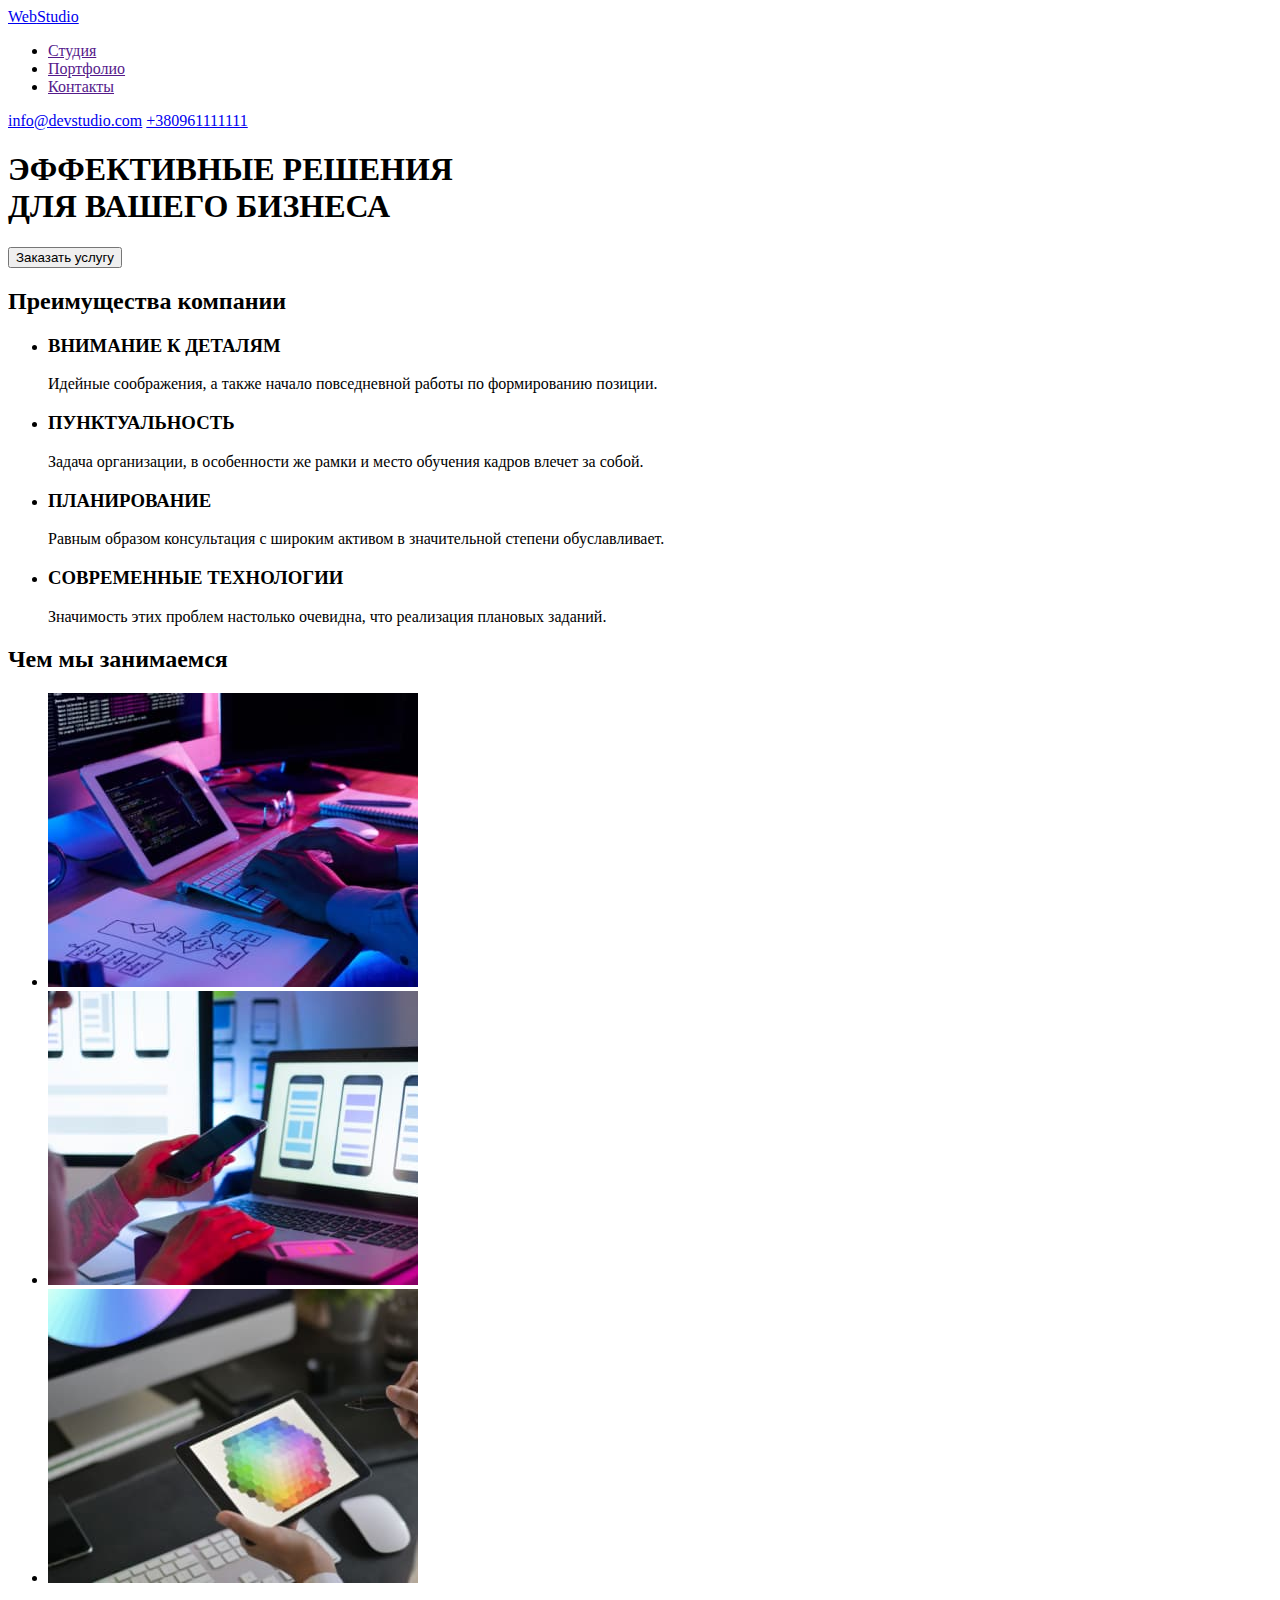
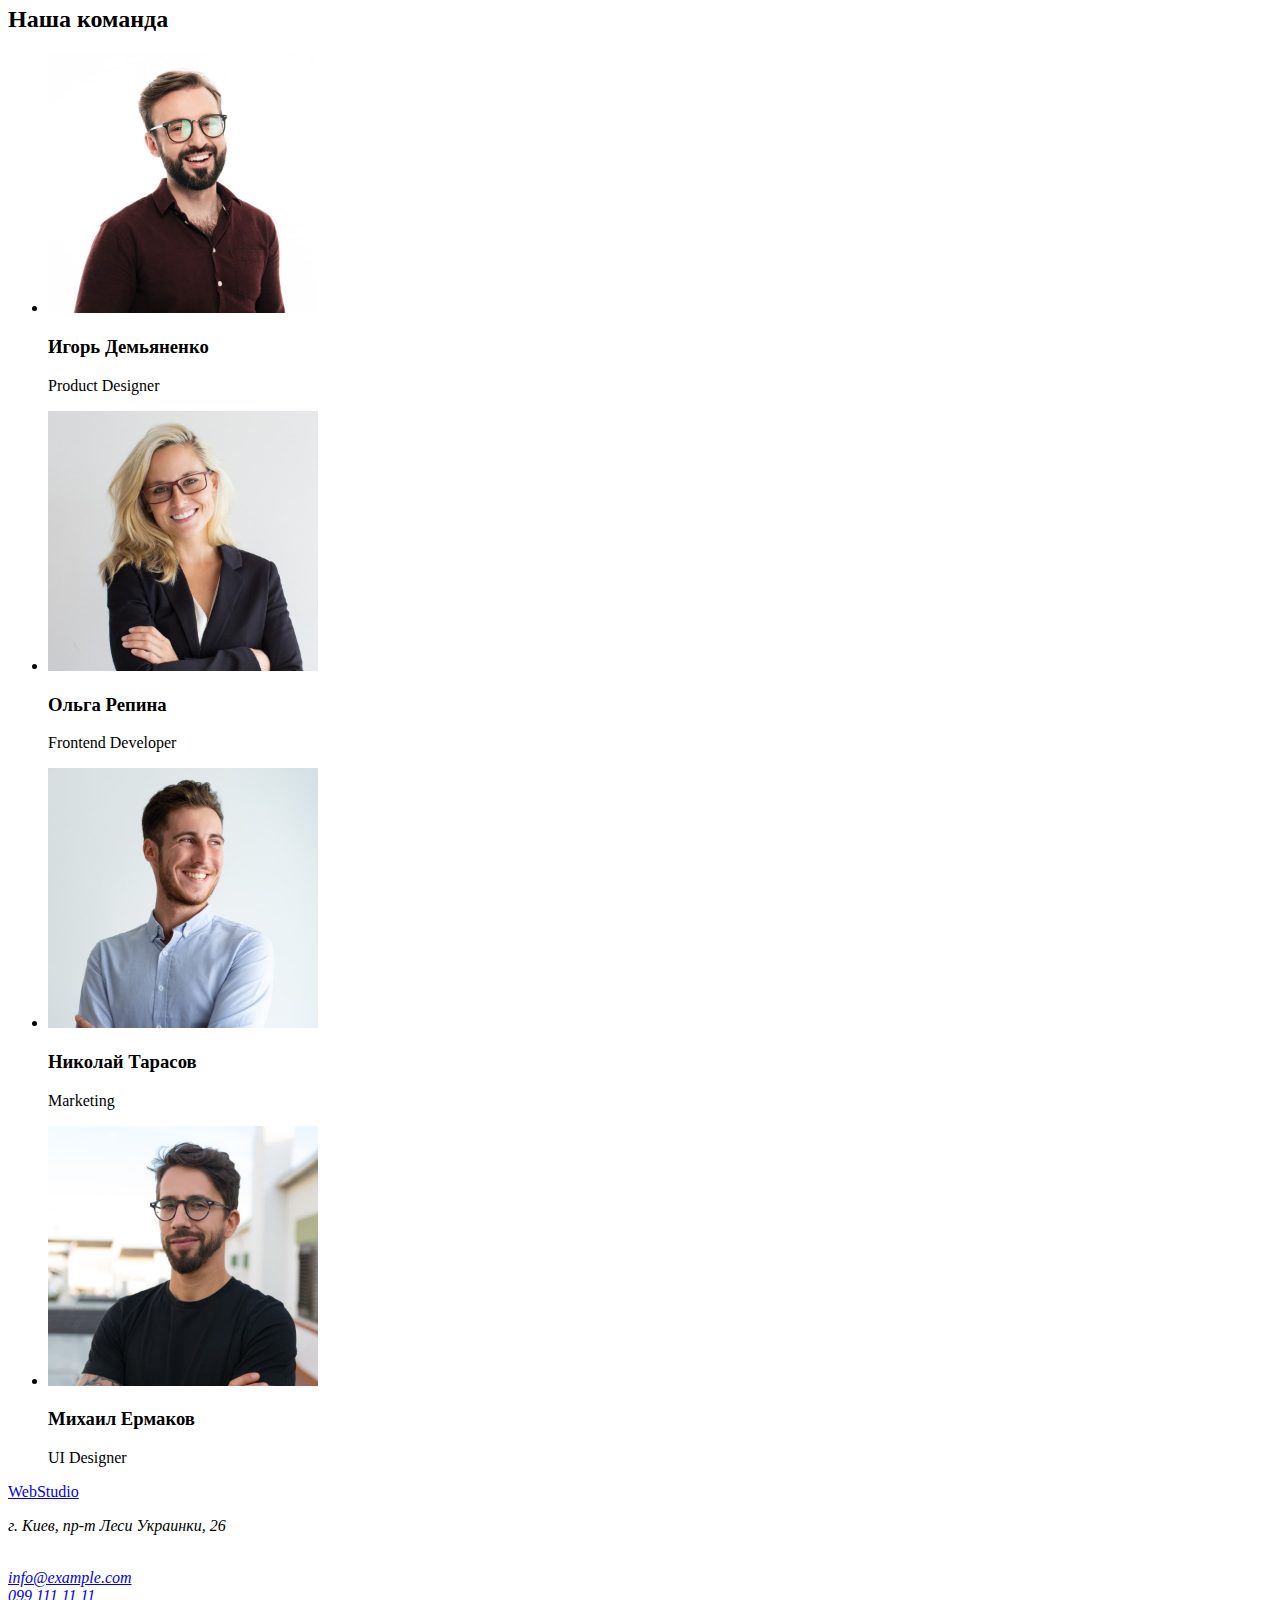
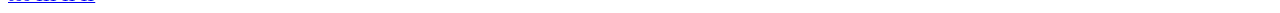
==== index.html @ b33cdba9 "Initial commit" ====
<!DOCTYPE html>
<html lang="ru">
<head>
    <meta charset="UTF-8">
    <meta http-equiv="X-UA-Compatible" content="IE=edge">
    <meta name="viewport" content="width=device-width, initial-scale=1.0">
    <title>Студия</title>
</head>
<body>
    <header>
        <nav>
            <a href="/">
                <span>Web</span>Studio
            </a>
                <ul>
                <li><a href="">Студия</a></li>
                <li><a href="">Портфолио</a></li>
                <li><a href="">Контакты</a></li>
                </ul>
        </nav>
    <a href="mailto:info@devstudio.com">info@devstudio.com</a>
    <a href="tel:+380961111111">+380961111111</a>
    </header>
       <main>
            <section>
                <h1>ЭФФЕКТИВНЫЕ РЕШЕНИЯ <br />ДЛЯ ВАШЕГО БИЗНЕСА</h1>
                <button type="button">Заказать услугу</button>
            </section>
        <section>
            <h2>Преимущества компании</h2>
            <ul>
                <li>
                    <h3>ВНИМАНИЕ К ДЕТАЛЯМ</h3>
                    <p>Идейные соображения, а также начало повседневной работы по формированию позиции.</p>
                </li>
                <li>
                    <h3>ПУНКТУАЛЬНОСТЬ</h3>
                    <p>Задача организации, в особенности же рамки и место обучения кадров влечет за собой.</p>
                </li>
                <li>
                    <h3>ПЛАНИРОВАНИЕ</h3>
                    <p>Равным образом консультация с широким активом в значительной степени обуславливает.</p>
                </li>
                <li>
                    <h3>СОВРЕМЕННЫЕ ТЕХНОЛОГИИ</h3>
                    <p>Значимость этих проблем настолько очевидна, что реализация плановых заданий.</p>
                </li>
            </ul>
        </section>
        <section>
            <h2>Чем мы занимаемся</h2>
            <ul>
                <li>
                    <img src="./images/picture1.jpg" alt="руки печатают на клавиатуре" width="370" height="294" />
                </li>
                <li>
                    <img src="./images/picture2.jpg" alt="одна рука держит телефон а другая лежит на ноутбуке" width="370" height="294"/>
                </li>
                <li>
                    <img src="./images/picture3.jpg" alt="рука держит планшет" width="370" height="294" />
                </li>
            </ul>
        </section>
        <section>
            <h2>Наша команда</h2>
            <ul>
                <li>
                    <img src="./images/photo1.jpg" alt="Улыбающийся молодой человек" width="270" height="260"/>
                    <h3>Игорь Демьяненко</h3><p>Product Designer</p>
                </li>
                <li>
                    <img src="./images/photo2.jpg" alt="" width="Улыбающаяся девушка" height="260" />
                    <h3>Ольга Репина</h3><p>Frontend Developer</p>
                </li>
                <li>
                    <img src="./images/photo3.jpg" alt="Улыбающийся молодой человек" width="270" height="260" />
                    <h3>Николай Тарасов</h3><p>Marketing</p>
                </li>
                <li>
                    <img src="./images/photo4.jpg" alt="Улыбающийся молодой человек" width="270" height="260" />
                    <h3>Михаил Ермаков</h3><p>UI Designer</p>
                </li>
            </ul>
        </section>
       </main>
    <footer>
        <a href="/">
            <span>Web</span>Studio
        </a>
        <address>
            <p>г. Киев, пр-т Леси Украинки, 26</p><br>
            <a href="mailto:info@example.com">info@example.com</a><br>
            <a href="tel:+380991111111">099 111 11 11</a>
        </address>
    </footer>
</body>
</html>
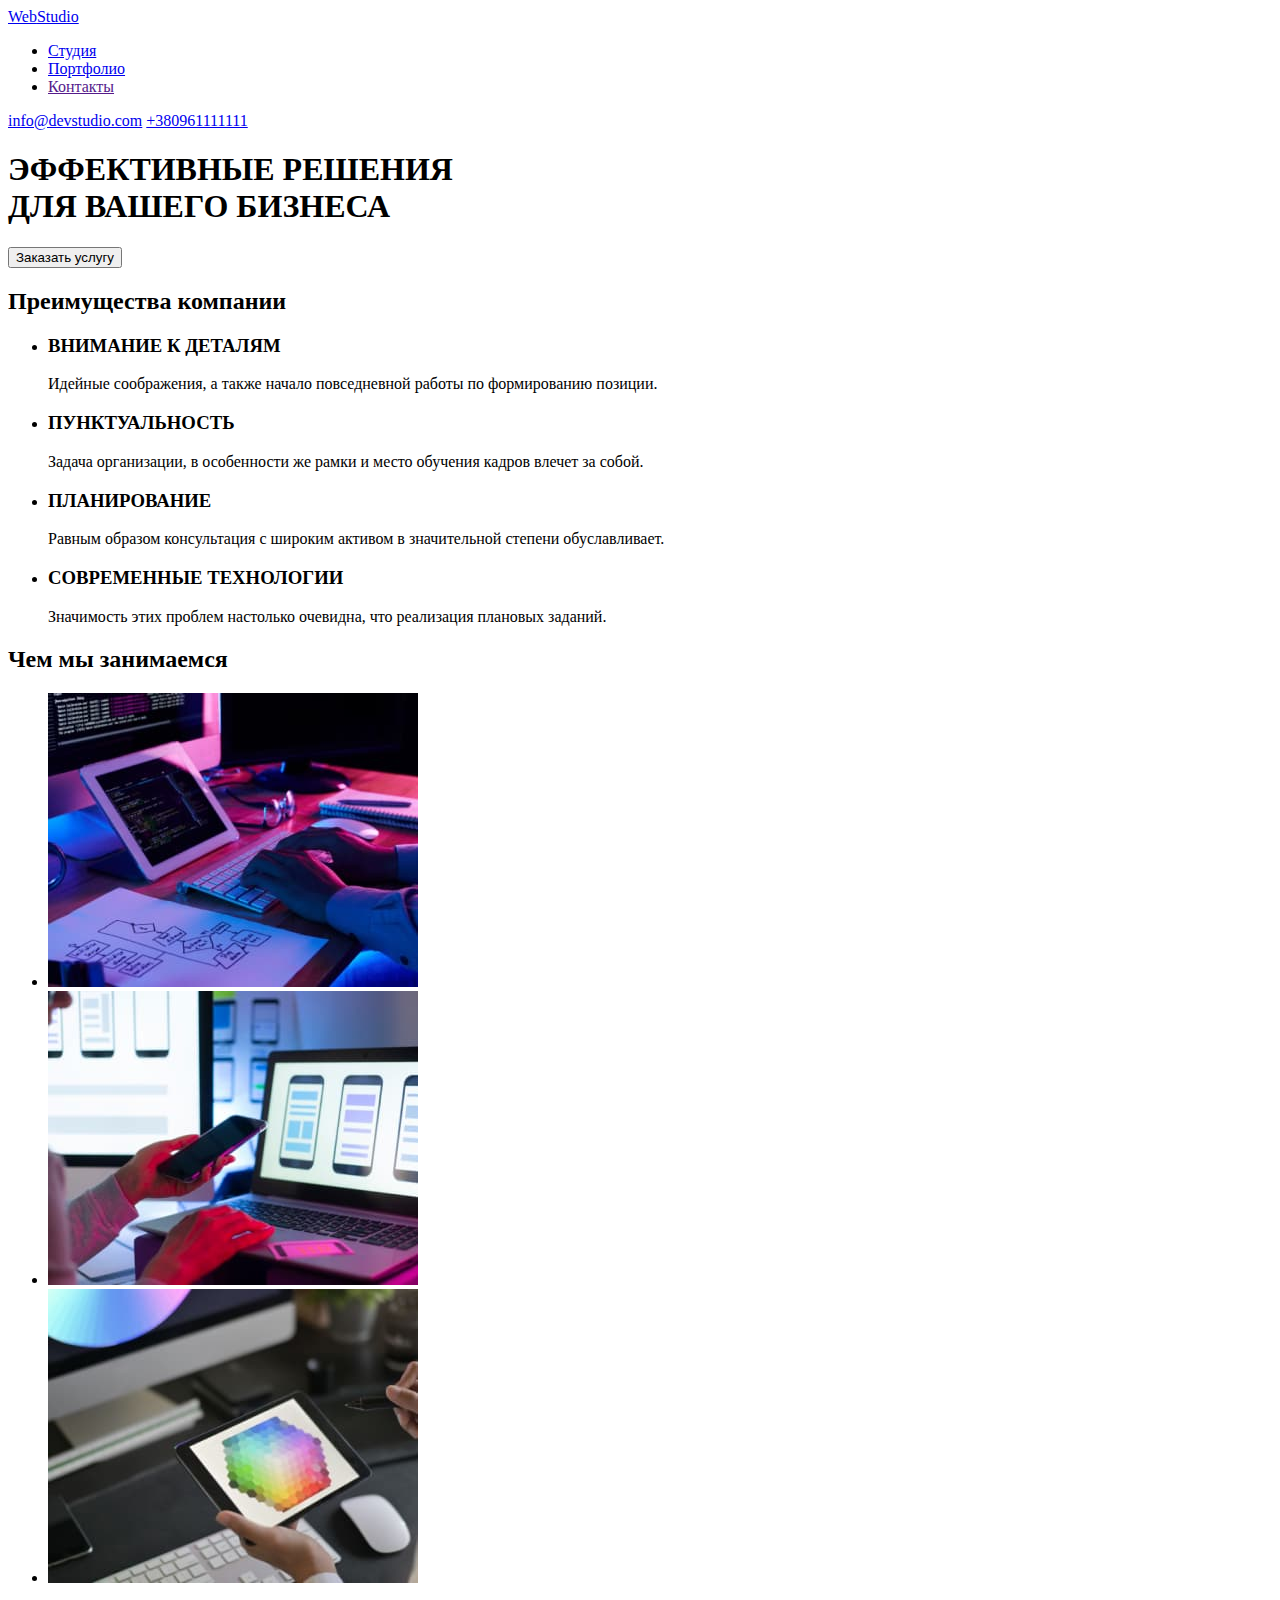
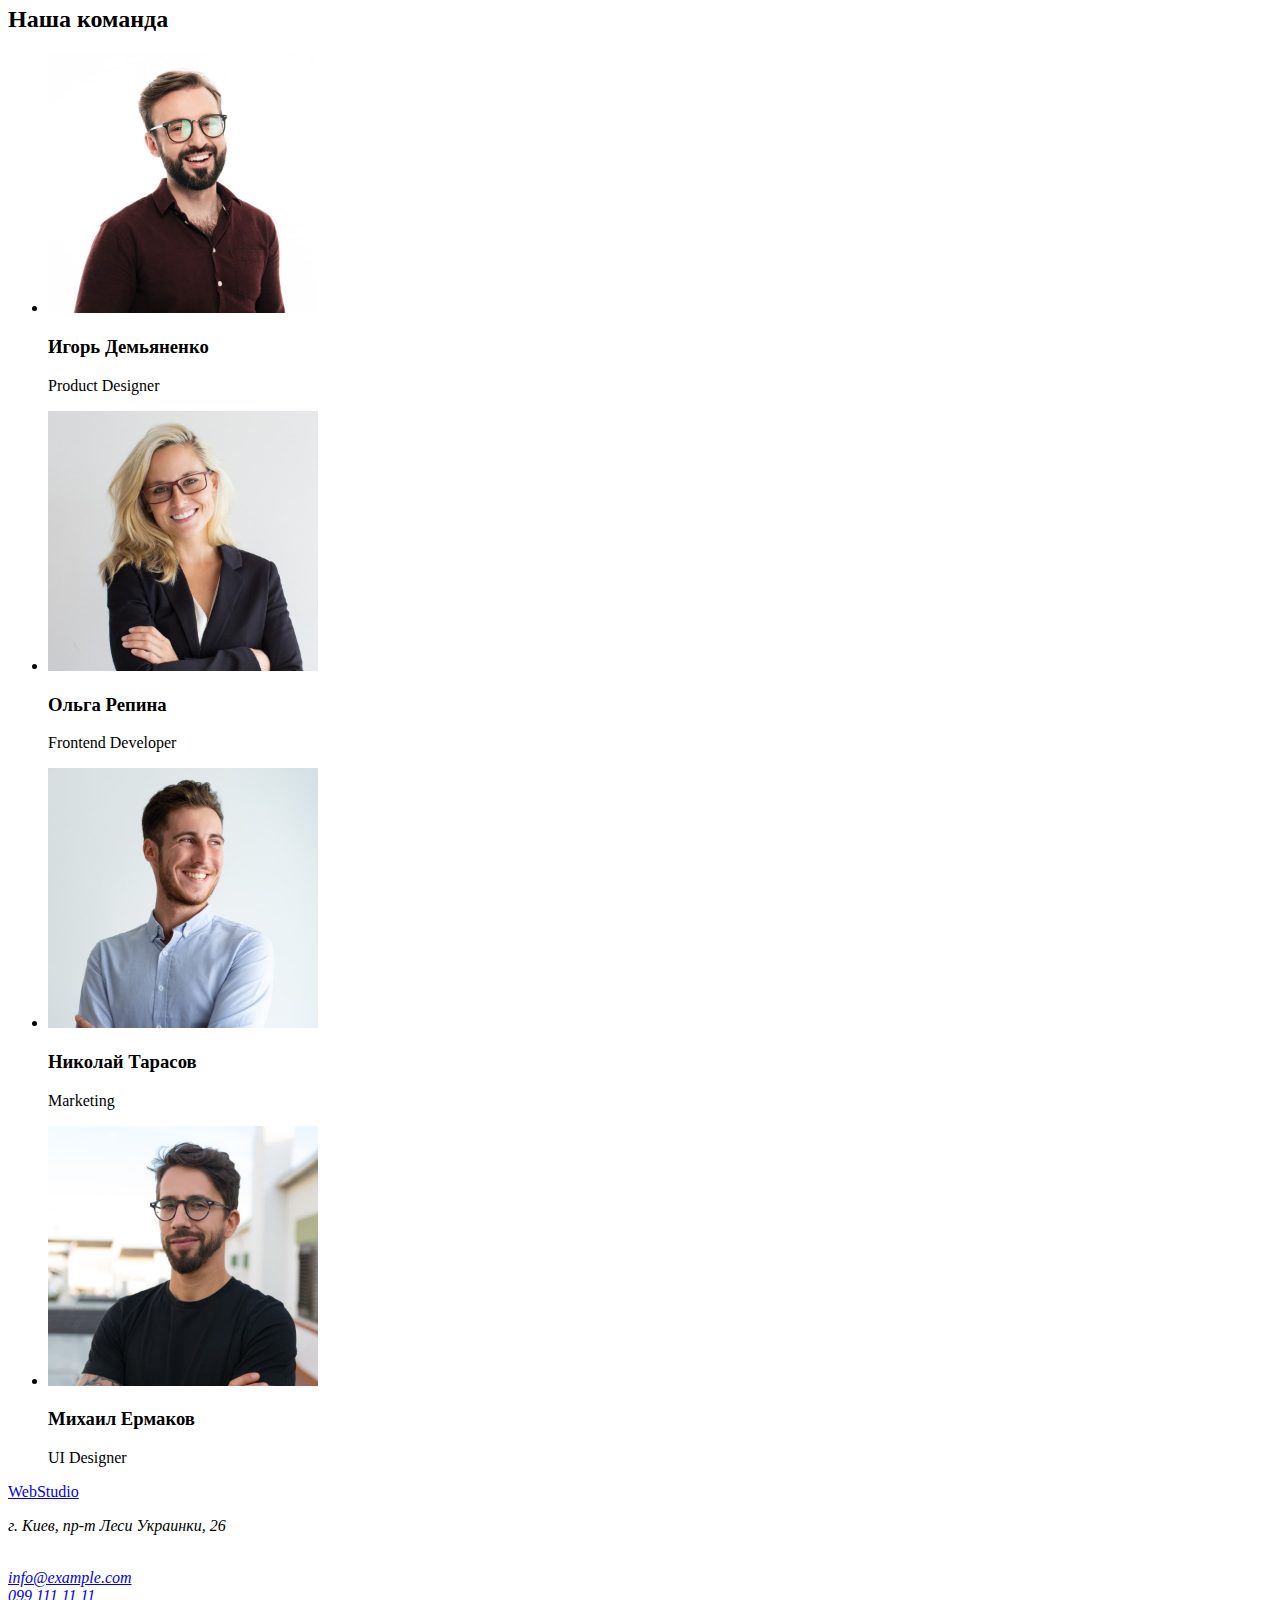
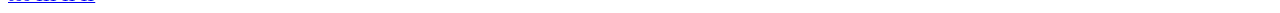
==== commit afd007b9: "portfolio верстка" ====
--- a/index.html
+++ b/index.html
@@ -13,8 +13,8 @@
                 <span>Web</span>Studio
             </a>
                 <ul>
-                <li><a href="">Студия</a></li>
-                <li><a href="">Портфолио</a></li>
+                <li><a href="./index.html">Студия</a></li>
+                <li><a href="./portfolio.html">Портфолио</a></li>
                 <li><a href="">Контакты</a></li>
                 </ul>
         </nav>
@@ -65,19 +65,19 @@
             <h2>Наша команда</h2>
             <ul>
                 <li>
-                    <img src="./images/photo1.jpg" alt="Улыбающийся молодой человек" width="270" height="260"/>
+                    <img src="./images/photo1.jpg" alt="Игорь Демьяненко" width="270" height="260"/>
                     <h3>Игорь Демьяненко</h3><p>Product Designer</p>
                 </li>
                 <li>
-                    <img src="./images/photo2.jpg" alt="" width="Улыбающаяся девушка" height="260" />
+                    <img src="./images/photo2.jpg" alt="" width="Ольга Репина" height="260" />
                     <h3>Ольга Репина</h3><p>Frontend Developer</p>
                 </li>
                 <li>
-                    <img src="./images/photo3.jpg" alt="Улыбающийся молодой человек" width="270" height="260" />
+                    <img src="./images/photo3.jpg" alt="Николай Тарасов" width="270" height="260" />
                     <h3>Николай Тарасов</h3><p>Marketing</p>
                 </li>
                 <li>
-                    <img src="./images/photo4.jpg" alt="Улыбающийся молодой человек" width="270" height="260" />
+                    <img src="./images/photo4.jpg" alt="Михаил Ермаков" width="270" height="260" />
                     <h3>Михаил Ермаков</h3><p>UI Designer</p>
                 </li>
             </ul>
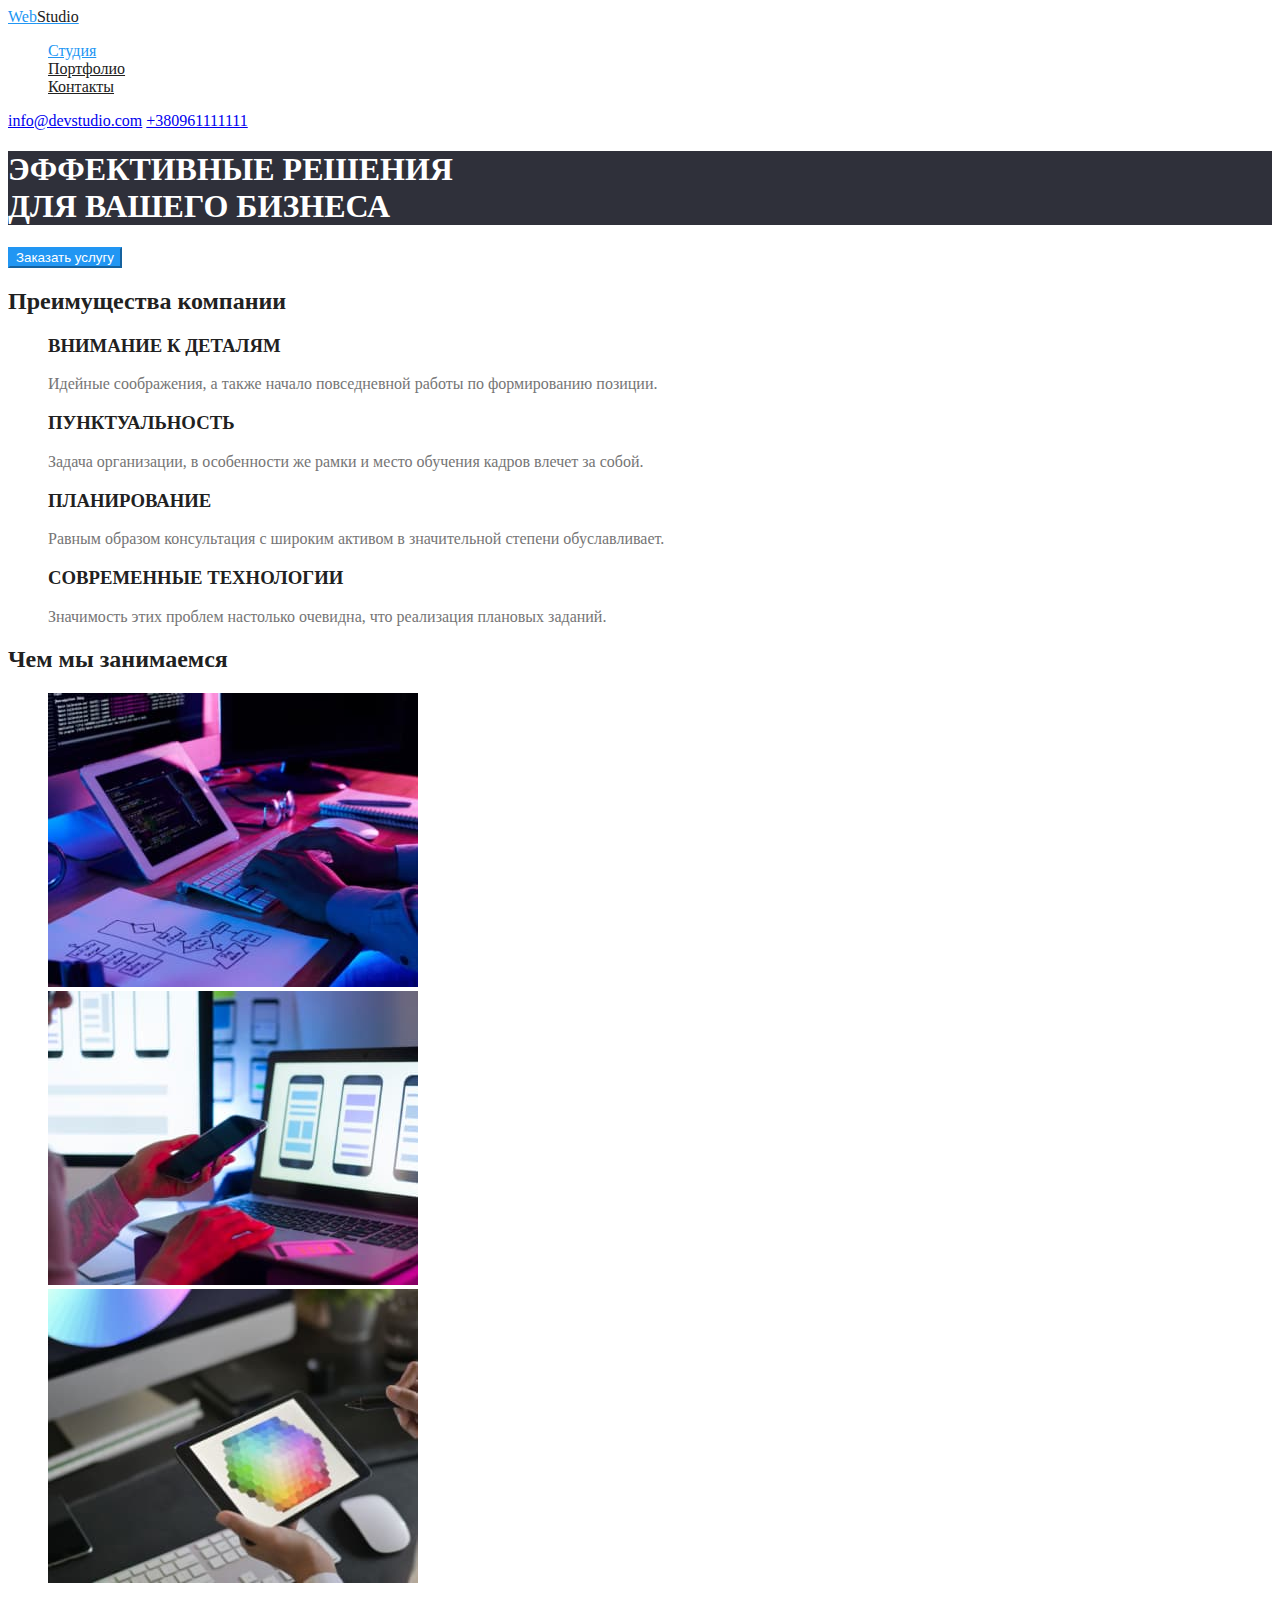
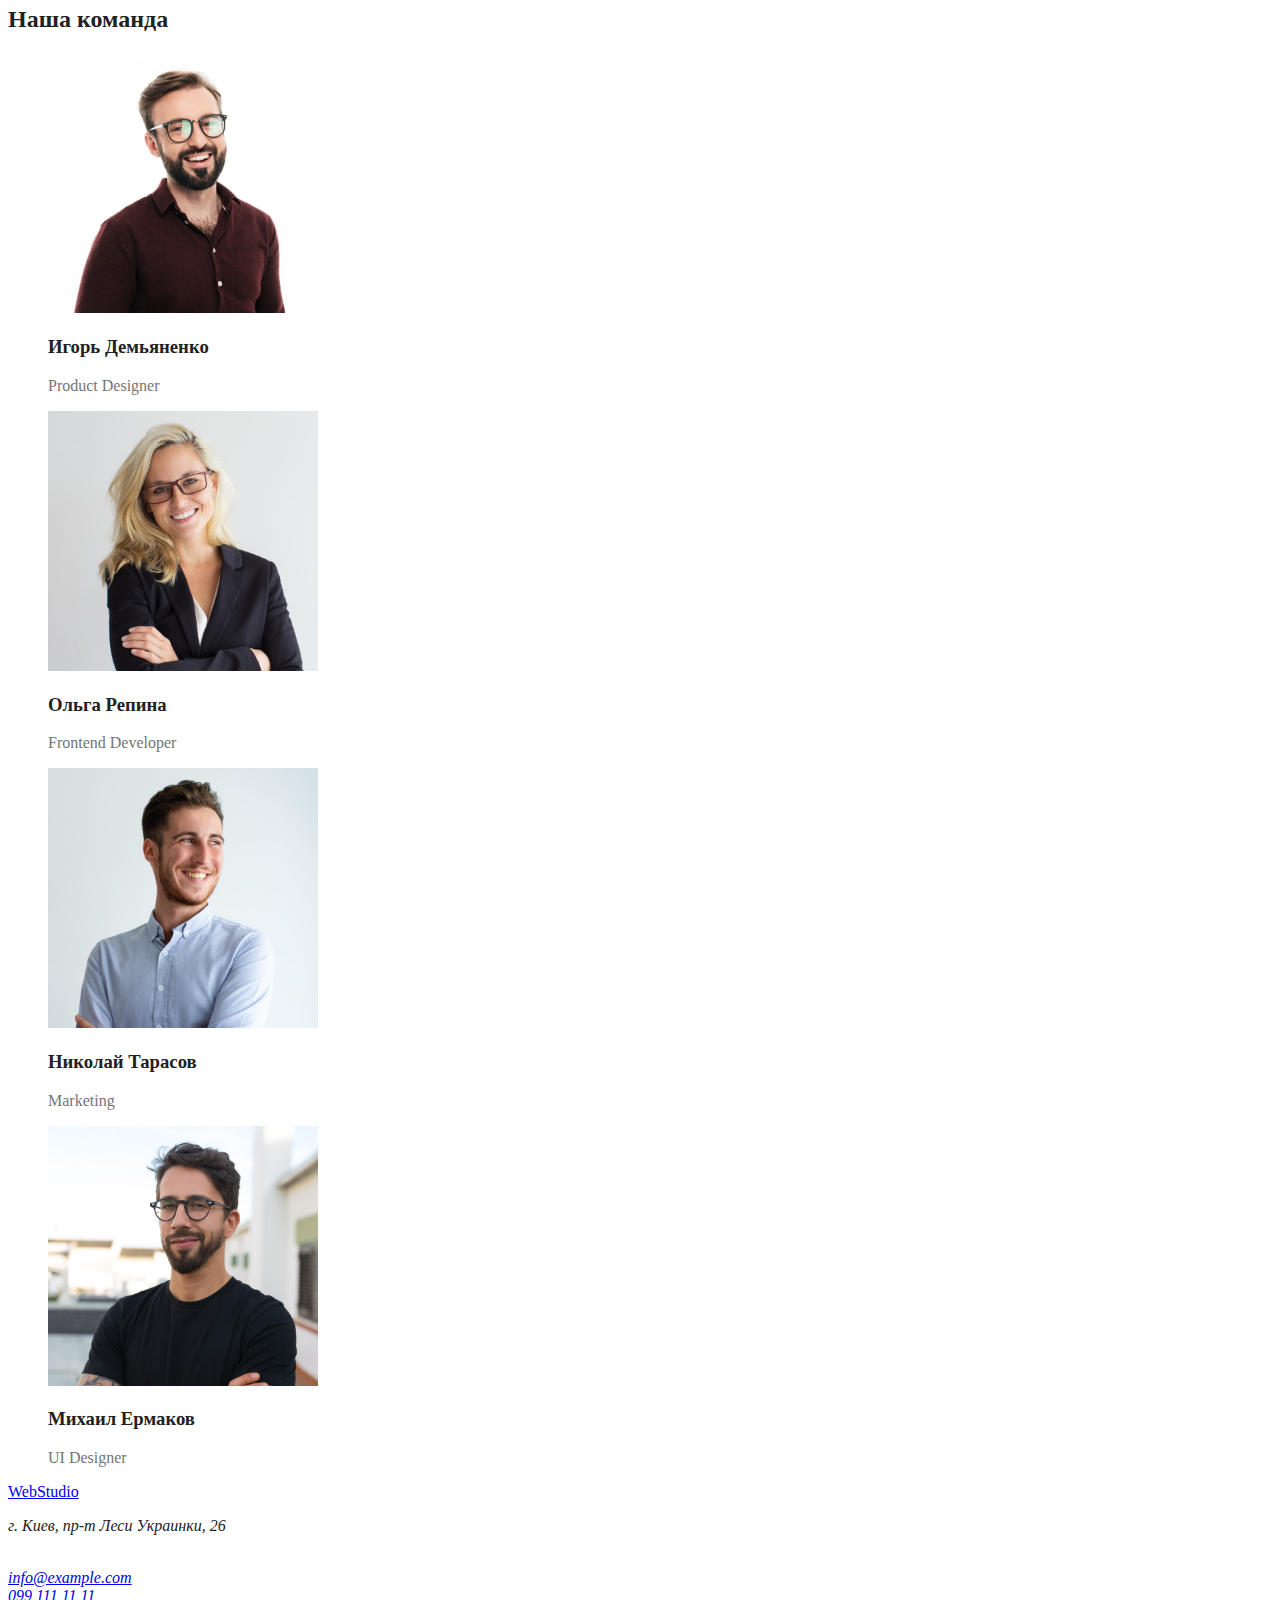
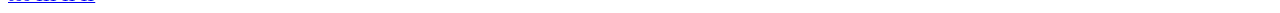
==== commit e7787221: "css colors" ====
--- a/index.html
+++ b/index.html
@@ -5,30 +5,31 @@
     <meta http-equiv="X-UA-Compatible" content="IE=edge">
     <meta name="viewport" content="width=device-width, initial-scale=1.0">
     <title>Студия</title>
+    <link rel="stylesheet" href="./scc/styles.css">
 </head>
 <body>
     <header>
         <nav>
-            <a href="/">
-                <span>Web</span>Studio
+            <a class=logo href="/">
+                Web<span>Studio</span>
             </a>
-                <ul>
-                <li><a href="./index.html">Студия</a></li>
-                <li><a href="./portfolio.html">Портфолио</a></li>
-                <li><a href="">Контакты</a></li>
+                <ul class="site-nav list">
+                <li><a class="site-nav link current" href="./index.html">Студия</a></li>
+                <li><a class="site-nav link" href="./portfolio.html">Портфолио</a></li>
+                <li><a class="site-nav link" href="">Контакты</a></li>
                 </ul>
         </nav>
-    <a href="mailto:info@devstudio.com">info@devstudio.com</a>
+    <a class="mail" href="mailto:info@devstudio.com">info@devstudio.com</a>
     <a href="tel:+380961111111">+380961111111</a>
     </header>
        <main>
-            <section>
-                <h1>ЭФФЕКТИВНЫЕ РЕШЕНИЯ <br />ДЛЯ ВАШЕГО БИЗНЕСА</h1>
-                <button type="button">Заказать услугу</button>
+            <section class="hero">
+                <h1 class="hero-title">ЭФФЕКТИВНЫЕ РЕШЕНИЯ <br />ДЛЯ ВАШЕГО БИЗНЕСА</h1>
+                <button type="button" class="button primary">Заказать услугу</button>
             </section>
-        <section>
+        <sectionv>
             <h2>Преимущества компании</h2>
-            <ul>
+            <ul class="benefits-list">
                 <li>
                     <h3>ВНИМАНИЕ К ДЕТАЛЯМ</h3>
                     <p>Идейные соображения, а также начало повседневной работы по формированию позиции.</p>
@@ -61,10 +62,10 @@
                 </li>
             </ul>
         </section>
-        <section>
-            <h2>Наша команда</h2>
-            <ul>
-                <li>
+        <section class="team">
+            <h2 class="team-title">Наша команда</h2>
+            <ul class="team-list">
+                <li class="team-link">
                     <img src="./images/photo1.jpg" alt="Игорь Демьяненко" width="270" height="260"/>
                     <h3>Игорь Демьяненко</h3><p>Product Designer</p>
                 </li>
--- a/scc/styles.css
+++ b/scc/styles.css
@@ -0,0 +1,60 @@
+/* цвет основного текста #212121; */
+/* вторичный цвет текста #757575; */
+/* белый #FFFFFF */
+/* акцент #2196F3 */
+/* герой #2F303A; */
+/* бекгроунд 2 секции #E5E5E5;*/
+/* бекграунд 3 секции #F5F4FA; */
+body {
+  background-color: #ffffff;
+  color: #212121;
+}
+ul {
+  list-style: none;
+}
+.logo {
+  color: #2196f3;
+}
+.logo > span {
+  color: #212121;
+}
+/* site-nav*/
+.site-nav .link {
+  color: #212121;
+}
+.site-nav .link:hover,
+.site-nav .link:focus {
+  color: #2196f3;
+}
+.site-nav .link.current {color: #2196f3;}
+.mail:hover {
+  color: #757575;
+}
+/* hero */
+.hero-title {
+  color: #ffffff;
+  background-color: #2f303a;
+}
+.benefits-list p {
+  color: #757575;
+}
+.team-list p {
+  color: #757575;
+}
+/* button */
+.button {
+  color: #ffffff;
+  background-color: #2196f3;
+}
+.button.secondary {
+  color: #212121;
+  background-color: #F5F4FA;
+  border-color: #F5F4FA;
+}
+
+.button.primary {
+  color: #ffffff;
+  background-color: #2196f3;
+  border-color: #2196f3;
+}
+.projects p {color: #757575;}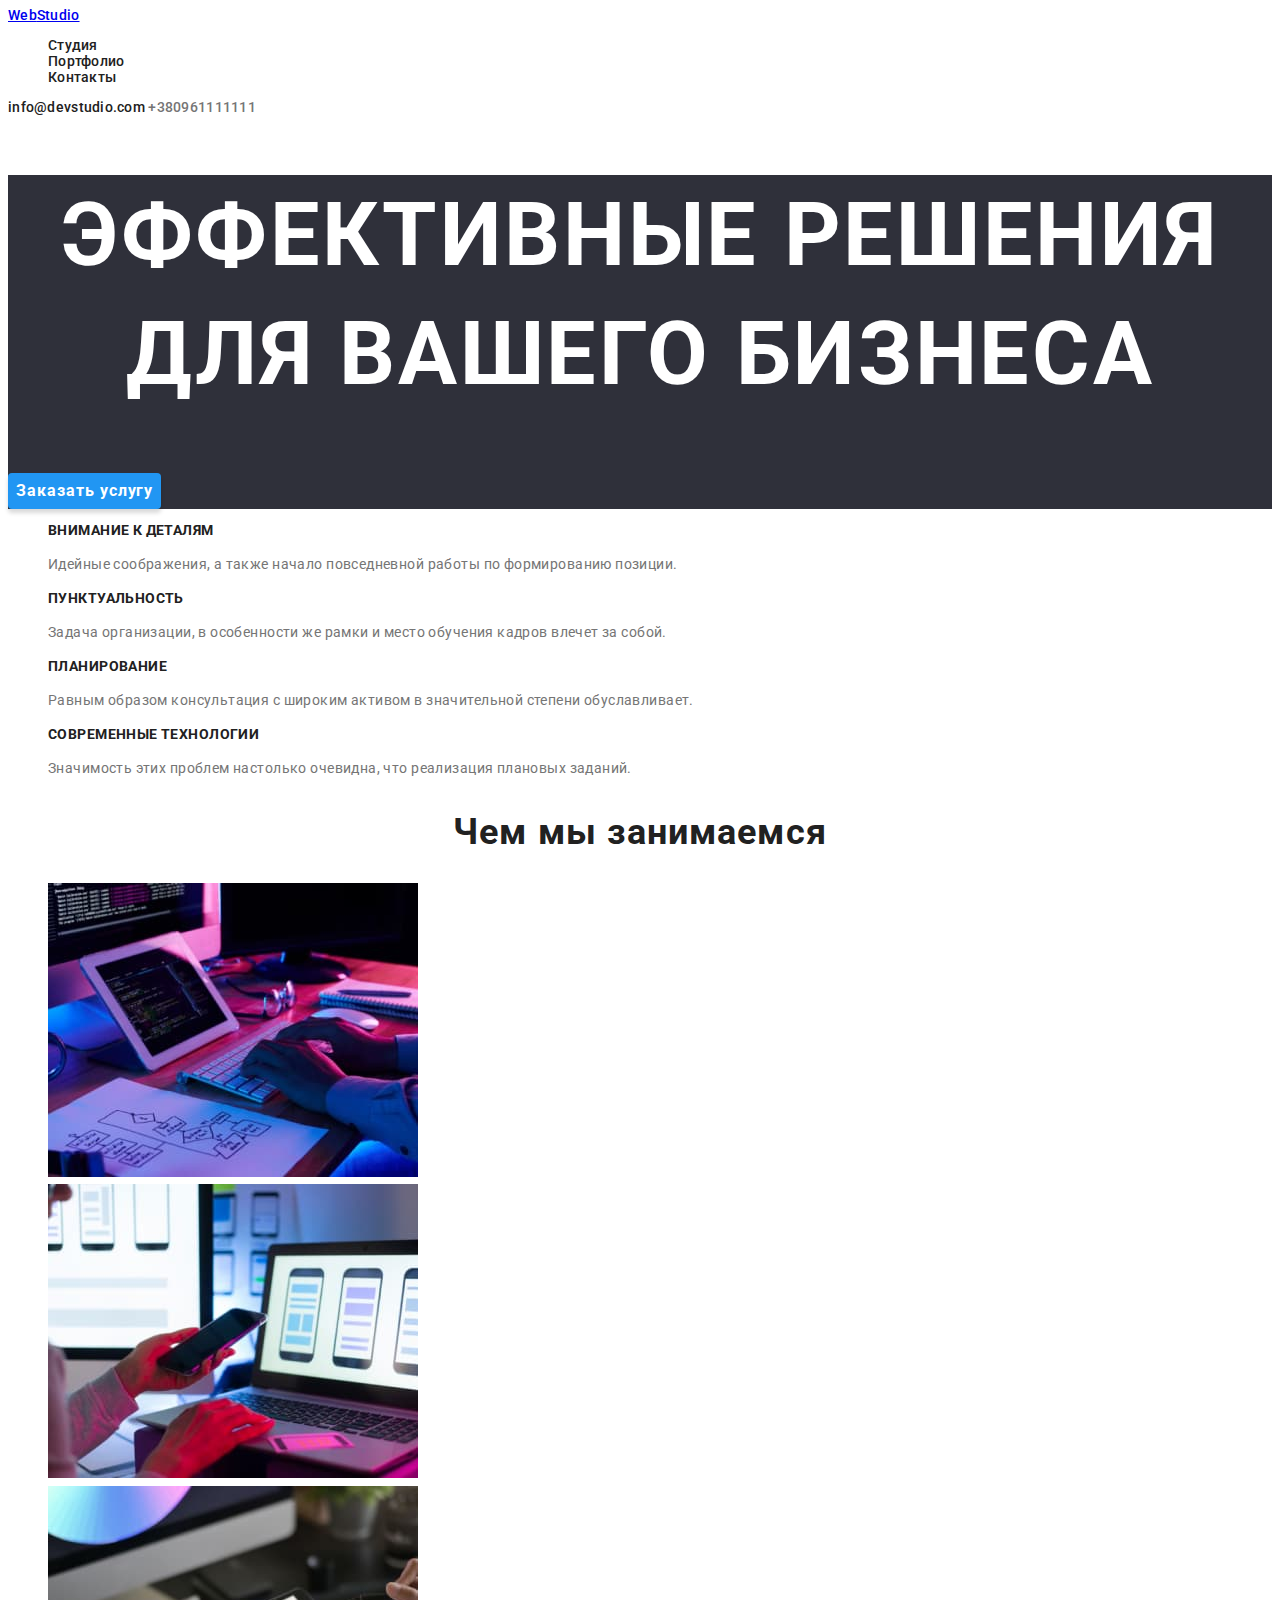
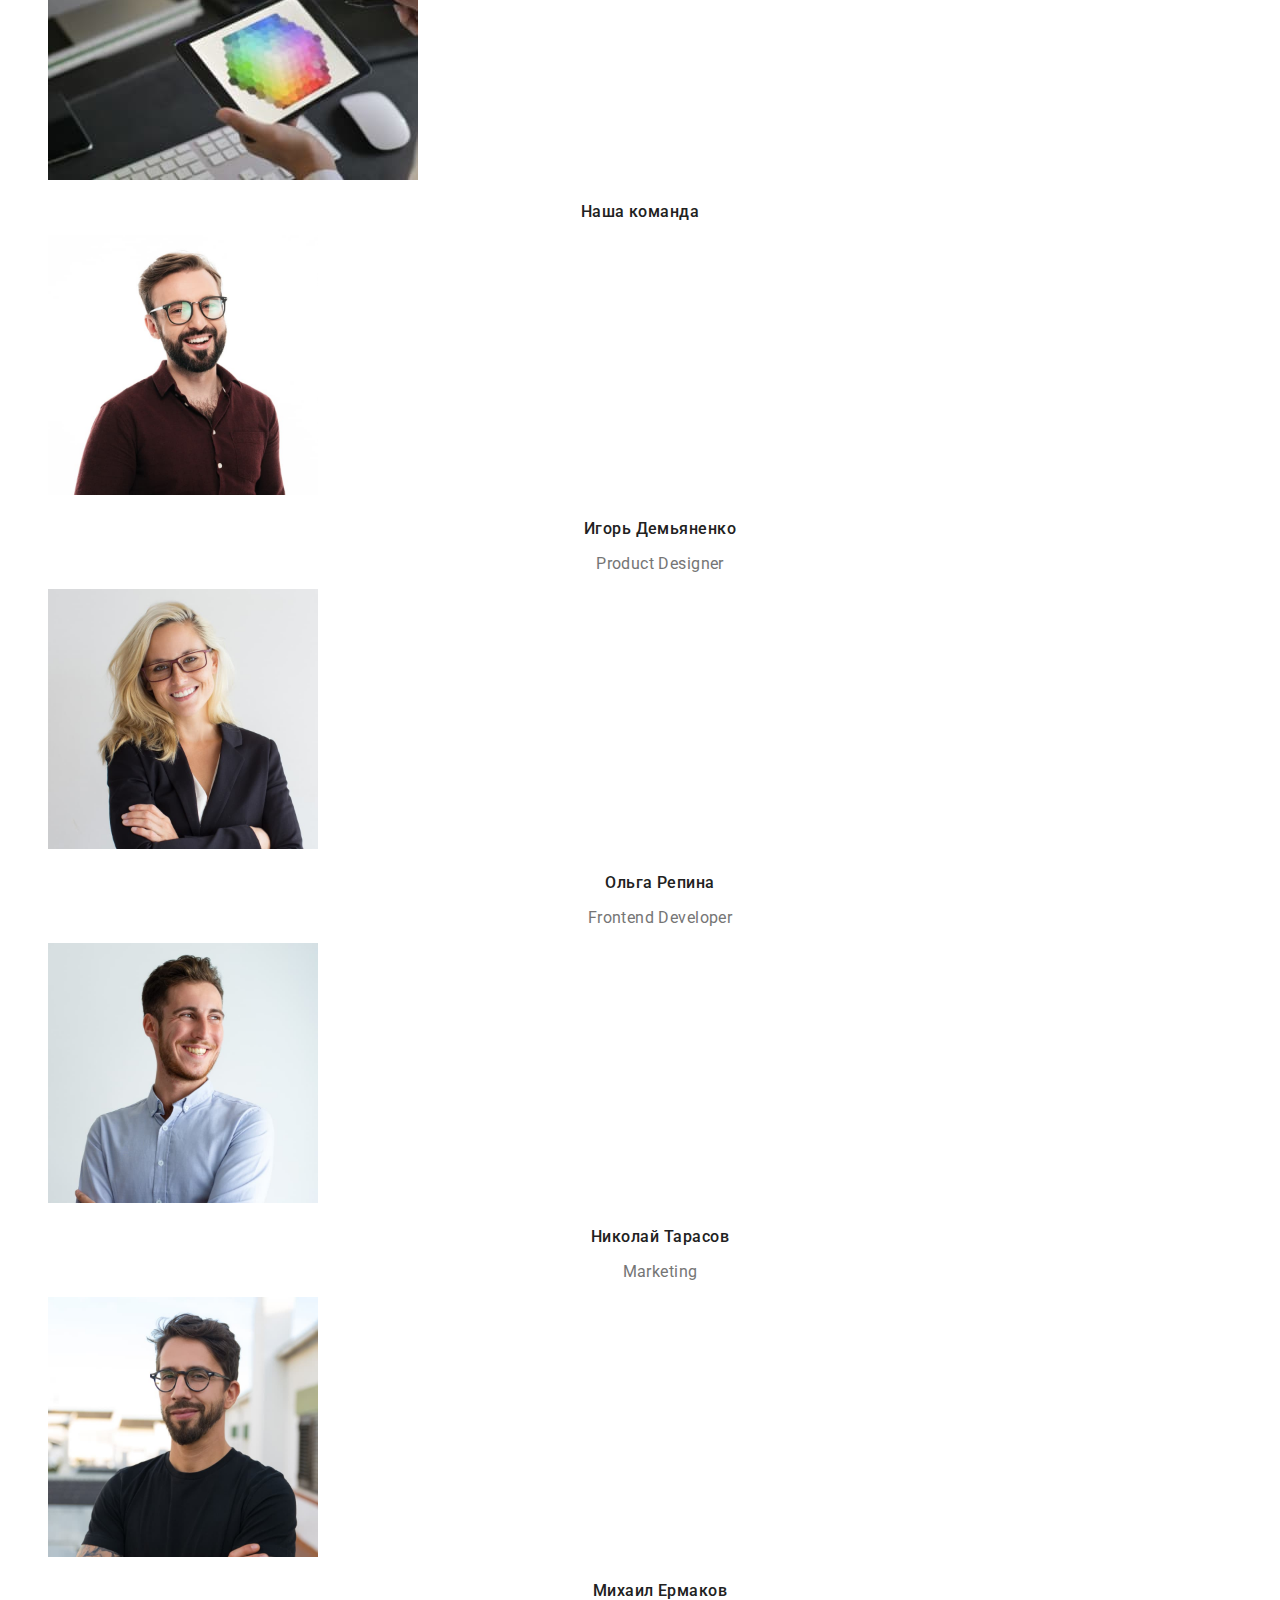
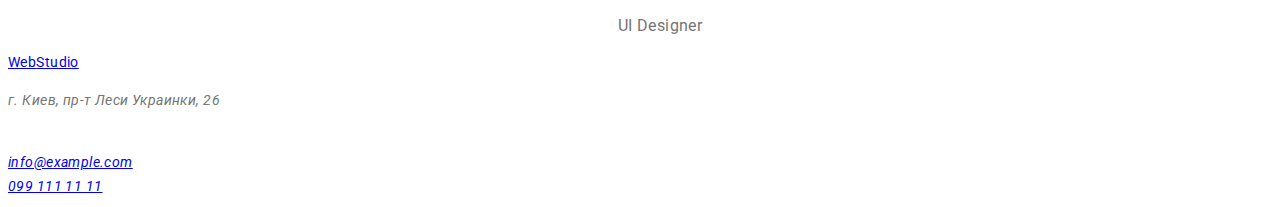
==== commit 84e7dd9a: "scc правки" ====
--- a/index.html
+++ b/index.html
@@ -5,81 +5,84 @@
     <meta http-equiv="X-UA-Compatible" content="IE=edge">
     <meta name="viewport" content="width=device-width, initial-scale=1.0">
     <title>Студия</title>
+    <link rel="preconnect" href="https://fonts.googleapis.com">
+    <link rel="preconnect" href="https://fonts.gstatic.com" crossorigin>
+    <link href="https://fonts.googleapis.com/css2?family=Raleway:wght@700&family=Roboto:wght@400;500;700;900&display=swap" rel="stylesheet">
     <link rel="stylesheet" href="./scc/styles.css">
 </head>
 <body>
-    <header>
-        <nav>
+    <header class="header">
+        <nav class="navigation">
             <a class=logo href="/">
                 Web<span>Studio</span>
             </a>
-                <ul class="site-nav list">
-                <li><a class="site-nav link current" href="./index.html">Студия</a></li>
-                <li><a class="site-nav link" href="./portfolio.html">Портфолио</a></li>
-                <li><a class="site-nav link" href="">Контакты</a></li>
-                </ul>
+            <ul class="list">
+                <li class="item"><a class="link navigation-link current" href="./index.html">Студия</a></li>
+                <li class="item"><a class="link navigation-link" href="./portfolio.html">Портфолио</a></li>
+                <li class="item"><a class="link navigation-link" href="">Контакты</a></li>
+            </ul>
         </nav>
-    <a class="mail" href="mailto:info@devstudio.com">info@devstudio.com</a>
-    <a href="tel:+380961111111">+380961111111</a>
+        <a class="link mail" href="mailto:info@devstudio.com">info@devstudio.com</a>
+        <a class="link header-phone" href="tel:+380961111111">+380961111111</a>
     </header>
        <main>
             <section class="hero">
                 <h1 class="hero-title">ЭФФЕКТИВНЫЕ РЕШЕНИЯ <br />ДЛЯ ВАШЕГО БИЗНЕСА</h1>
-                <button type="button" class="button primary">Заказать услугу</button>
+                <button type="button" class="btn">Заказать услугу</button>
             </section>
         <sectionv>
-            <h2>Преимущества компании</h2>
+            <h2 class="visually-hidden">Преимущества компании</h2>
             <ul class="benefits-list">
-                <li>
-                    <h3>ВНИМАНИЕ К ДЕТАЛЯМ</h3>
-                    <p>Идейные соображения, а также начало повседневной работы по формированию позиции.</p>
+                <li class="list list-benefits">
+                    <h3 class="title-benefits">ВНИМАНИЕ К ДЕТАЛЯМ</h3>
+                    <p class="text-benefits">Идейные соображения, а также начало повседневной работы по формированию позиции.</p>
                 </li>
-                <li>
-                    <h3>ПУНКТУАЛЬНОСТЬ</h3>
-                    <p>Задача организации, в особенности же рамки и место обучения кадров влечет за собой.</p>
+                <li class="list list-benefits">
+                    <h3 class="title-benefits">ПУНКТУАЛЬНОСТЬ</h3>
+                    <p class="text-benefits">Задача организации, в особенности же рамки и место обучения кадров влечет за собой.</p>
                 </li>
-                <li>
-                    <h3>ПЛАНИРОВАНИЕ</h3>
-                    <p>Равным образом консультация с широким активом в значительной степени обуславливает.</p>
+                <li class="list list-benefits">
+                    <h3 class="title-benefits">ПЛАНИРОВАНИЕ</h3>
+                    <p class="text-benefits">Равным образом консультация с широким активом в значительной степени обуславливает.</p>
                 </li>
-                <li>
-                    <h3>СОВРЕМЕННЫЕ ТЕХНОЛОГИИ</h3>
-                    <p>Значимость этих проблем настолько очевидна, что реализация плановых заданий.</p>
+                <li class="list list-benefits">
+                    <h3 class="title-benefits">СОВРЕМЕННЫЕ ТЕХНОЛОГИИ</h3>
+                    <p class="text-benefits">Значимость этих проблем настолько очевидна, что реализация плановых заданий.</p>
                 </li>
             </ul>
         </section>
-        <section>
-            <h2>Чем мы занимаемся</h2>
+        <section class="business">
+            <h2 class="title business">Чем мы занимаемся</h2>
             <ul>
-                <li>
+                <li class="list business">
                     <img src="./images/picture1.jpg" alt="руки печатают на клавиатуре" width="370" height="294" />
                 </li>
-                <li>
+                <li class="list business">
                     <img src="./images/picture2.jpg" alt="одна рука держит телефон а другая лежит на ноутбуке" width="370" height="294"/>
                 </li>
-                <li>
+                <li class="list business">
                     <img src="./images/picture3.jpg" alt="рука держит планшет" width="370" height="294" />
                 </li>
             </ul>
         </section>
         <section class="team">
-            <h2 class="team-title">Наша команда</h2>
-            <ul class="team-list">
-                <li class="team-link">
+            <h2 class="team title">Наша команда</h2>
+            <ul class="team list">
+                <li class="team link">
                     <img src="./images/photo1.jpg" alt="Игорь Демьяненко" width="270" height="260"/>
-                    <h3>Игорь Демьяненко</h3><p>Product Designer</p>
+                    <h3 class="team title">Игорь Демьяненко</h3><p class="position">Product Designer</p>
                 </li>
-                <li>
+                <li class="team link">
                     <img src="./images/photo2.jpg" alt="" width="Ольга Репина" height="260" />
-                    <h3>Ольга Репина</h3><p>Frontend Developer</p>
+                    <h3 class="team title">Ольга Репина</h3><p class="position">Frontend Developer</p>
                 </li>
-                <li>
+                <li class="team link">
                     <img src="./images/photo3.jpg" alt="Николай Тарасов" width="270" height="260" />
-                    <h3>Николай Тарасов</h3><p>Marketing</p>
+                    <h3 class="team title">Николай Тарасов</h3><p class="position">Marketing</p>
                 </li>
-                <li>
+                <li class="team link">
                     <img src="./images/photo4.jpg" alt="Михаил Ермаков" width="270" height="260" />
-                    <h3>Михаил Ермаков</h3><p>UI Designer</p>
+                    <h3 class="team title">Михаил Ермаков</h3><p class="position">UI Designer</p>
                 </li>
             </ul>
         </section>
--- a/scc/styles.css
+++ b/scc/styles.css
@@ -1,60 +1,142 @@
-/* цвет основного текста #212121; */
-/* вторичный цвет текста #757575; */
-/* белый #FFFFFF */
-/* акцент #2196F3 */
-/* герой #2F303A; */
-/* бекгроунд 2 секции #E5E5E5;*/
-/* бекграунд 3 секции #F5F4FA; */
-body {
-  background-color: #ffffff;
-  color: #212121;
-}
-ul {
-  list-style: none;
-}
-.logo {
-  color: #2196f3;
-}
-.logo > span {
-  color: #212121;
-}
-/* site-nav*/
-.site-nav .link {
-  color: #212121;
-}
-.site-nav .link:hover,
-.site-nav .link:focus {
-  color: #2196f3;
-}
-.site-nav .link.current {color: #2196f3;}
-.mail:hover {
-  color: #757575;
-}
-/* hero */
-.hero-title {
-  color: #ffffff;
-  background-color: #2f303a;
-}
-.benefits-list p {
-  color: #757575;
-}
-.team-list p {
-  color: #757575;
-}
-/* button */
-.button {
-  color: #ffffff;
-  background-color: #2196f3;
-}
-.button.secondary {
-  color: #212121;
-  background-color: #F5F4FA;
-  border-color: #F5F4FA;
+:root{
+  /* fonts */
+  --main-font:var(Roboto);
+  --secondary-font:var(Rralevay);
+
+  /* text colours */
+  --accent-cl:var(#2196F3);
+  --main-txt-cl:var(#757575);
+  --secondary-txt-cl:var(#212121);
+
+  /* background colors */
+  --main-bg:var(#FFFFFF);
+  --second-sec-bg:var(#E5E5E5);
+  --third-sec-bg:var(#F5F4FA);
 }
 
-.button.primary {
-  color: #ffffff;
-  background-color: #2196f3;
-  border-color: #2196f3;
+body {
+font-family: 'Roboto', sans-serif;
+font-size: 14px;
+line-height: 1.71;
+letter-spacing: 0.03em;
+color: #757575;
 }
-.projects p {color: #757575;}+
+.visually-hidden {
+  position: absolute;
+  white-space: nowrap;
+  width: 1px;
+  height: 1px;
+  overflow: hidden;
+  border: 0;
+  padding: 0;
+  clip: rect(0 0 0 0);
+  clip-path: inset(50%);
+  margin: -1px;
+} 
+
+.link{text-decoration: none;
+color:currentColor;
+}
+.list {list-style: none;}
+
+/* header */
+
+.header {
+font-family: var(--main-font);
+font-weight: 500;
+font-size: 14px;
+line-height: 1.14;
+letter-spacing: 0.02em;
+color:#212121;
+}
+.link.navigation-link:hover,
+.link.navigation-link:focus {color:#2196F3;}
+
+.link.mail:hover,
+.link.mail:focus {color:#2196F3;}
+
+.header-phone {
+color:#757575;
+}
+
+/* hero */
+.hero {background-color: #2F303A;
+font-weight: 900;
+font-size: 44px;
+line-height: 1.36;
+text-align: center;
+letter-spacing: 0.06em;
+text-transform: uppercase;
+color: #FFFFFF;
+}
+
+.btn {
+font-family: 'Roboto';
+font-style: normal;
+font-weight: 700;
+font-size: 16px;
+line-height: 1.88;
+display: flex;
+align-items: center;
+text-align: center;
+letter-spacing: 0.06em;
+color: #ffffff;
+background-color: #2196F3;
+border-color: transparent;
+cursor: pointer;
+box-shadow: 0px 4px 4px rgba(0, 0, 0, 0.15);
+border-radius: 4px;
+}
+
+/* benefits section */
+.title-benefits {
+font-weight: 700;
+font-size: 14px;
+line-height: 1.14;
+text-transform: uppercase;
+color: #212121;
+}
+.text-benefits {
+font-weight: 400;
+font-size: 14px;
+line-height: 1.71;
+/* or 171% */
+}
+
+.title.business {
+font-weight: 700;
+font-size: 36px;
+line-height: 1.17;
+text-align: center;
+letter-spacing: 0.03em;
+color: #212121;
+}
+
+.title.team {
+font-weight: 700;
+font-size: 36px;
+line-height: 1.17;
+text-align: center;
+letter-spacing: 0.03em;
+color: #212121;
+}
+
+.team.title {
+font-weight: 500;
+font-size: 16px;
+line-height: 19px;
+/* identical to box height */
+text-align: center;
+letter-spacing: 0.03em;
+color: #212121;
+}
+
+.position {
+font-weight: 400;
+font-size: 16px;
+line-height: 19px;
+/* identical to box height */
+text-align: center;
+}
+/* footer */
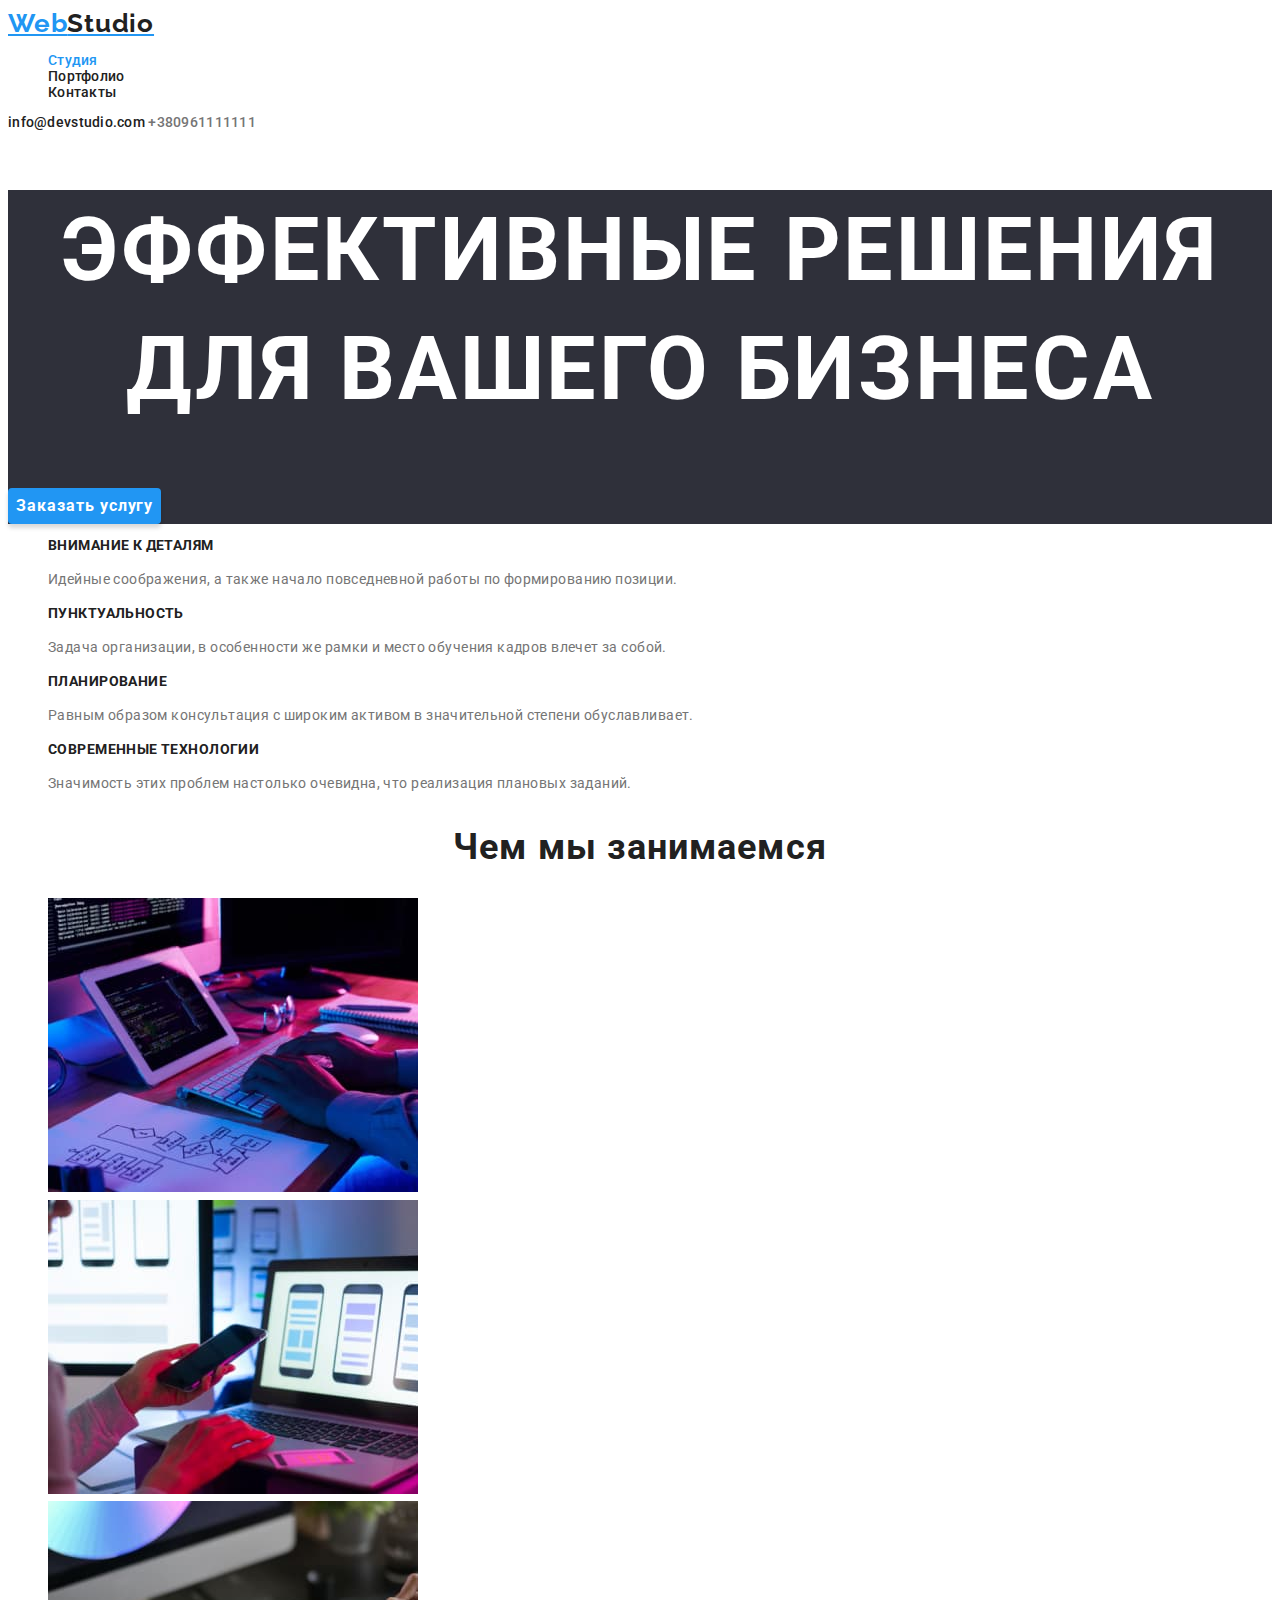
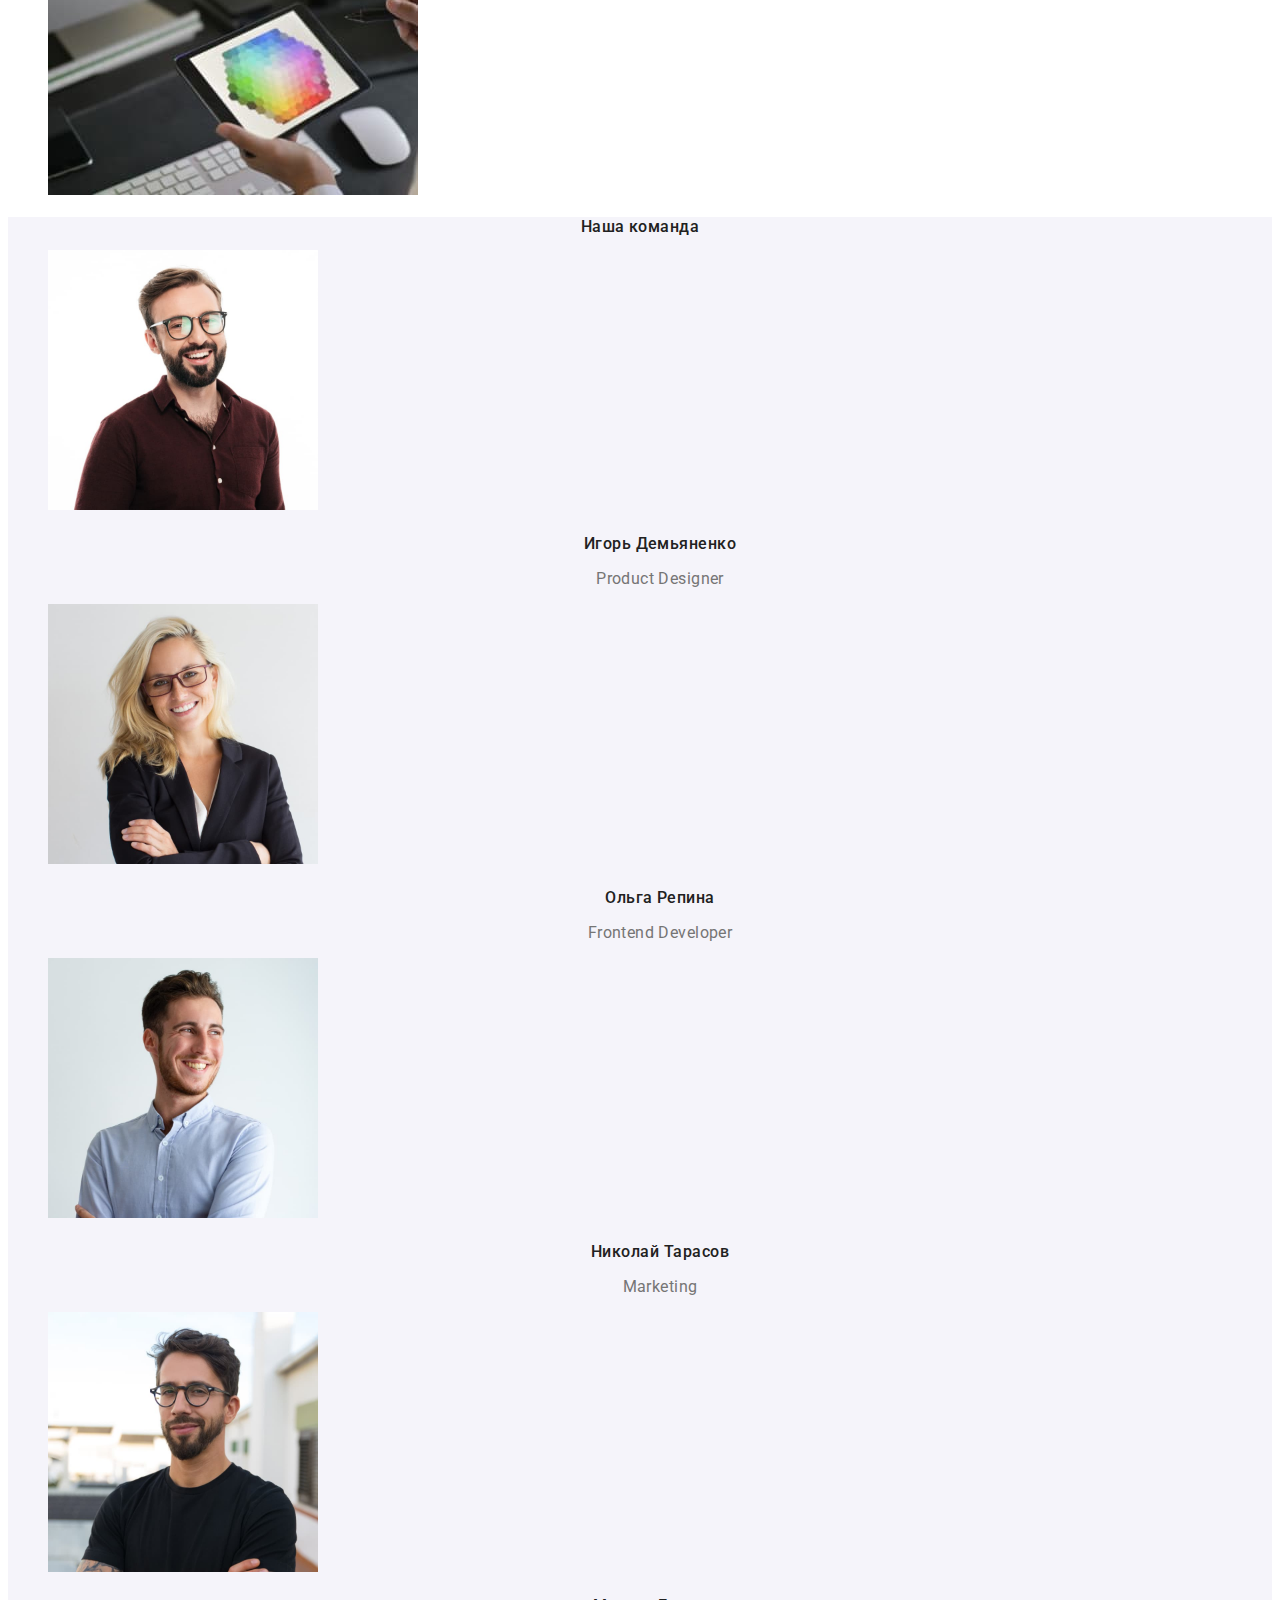
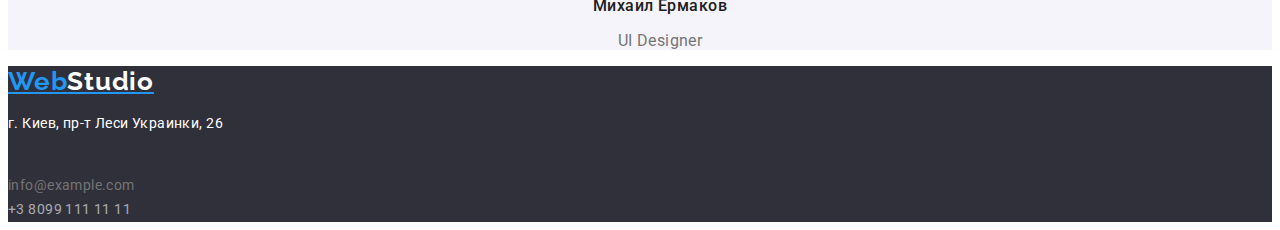
==== commit 828ae049: "css правки2" ====
--- a/index.html
+++ b/index.html
@@ -14,7 +14,7 @@
     <header class="header">
         <nav class="navigation">
             <a class=logo href="/">
-                Web<span>Studio</span>
+                Web<span class="logo-black">Studio</span>
             </a>
             <ul class="list">
                 <li class="item"><a class="link navigation-link current" href="./index.html">Студия</a></li>
@@ -30,9 +30,9 @@
                 <h1 class="hero-title">ЭФФЕКТИВНЫЕ РЕШЕНИЯ <br />ДЛЯ ВАШЕГО БИЗНЕСА</h1>
                 <button type="button" class="btn">Заказать услугу</button>
             </section>
-        <sectionv>
+        <section class="benefits">
             <h2 class="visually-hidden">Преимущества компании</h2>
-            <ul class="benefits-list">
+            <ul>
                 <li class="list list-benefits">
                     <h3 class="title-benefits">ВНИМАНИЕ К ДЕТАЛЯМ</h3>
                     <p class="text-benefits">Идейные соображения, а также начало повседневной работы по формированию позиции.</p>
@@ -87,14 +87,14 @@
             </ul>
         </section>
        </main>
-    <footer>
-        <a href="/">
-            <span>Web</span>Studio
-        </a>
-        <address>
-            <p>г. Киев, пр-т Леси Украинки, 26</p><br>
-            <a href="mailto:info@example.com">info@example.com</a><br>
-            <a href="tel:+380991111111">099 111 11 11</a>
+    <footer class="footer">
+       <a class=logo href="/">
+                Web<span class="logo-white">Studio</span>
+            </a>
+        <address class="address">
+            <p class="address-text">г. Киев, пр-т Леси Украинки, 26</p><br>
+            <a class="link address-mail" href="mailto:info@example.com">info@example.com</a><br>
+            <a class="link address-phone" href="tel:+380991111111">+3 8099 111 11 11</a>
         </address>
     </footer>
 </body>
--- a/scc/styles.css
+++ b/scc/styles.css
@@ -1,25 +1,27 @@
 :root{
   /* fonts */
-  --main-font:var(Roboto);
-  --secondary-font:var(Rralevay);
+  --main-font:'Roboto';
+  --secondary-font:'Raleway';
 
   /* text colours */
-  --accent-cl:var(#2196F3);
-  --main-txt-cl:var(#757575);
-  --secondary-txt-cl:var(#212121);
+  --accent-cl: #2196F3;
+  --main-txt-cl:#757575;
+  --secondary-txt-cl:#212121;
+  --white:#FFFFFF;
+
 
   /* background colors */
-  --main-bg:var(#FFFFFF);
-  --second-sec-bg:var(#E5E5E5);
-  --third-sec-bg:var(#F5F4FA);
+  --main-bg:#FFFFFF;
+  --secondary-bg:#F5F4FA;
+  --hero-bg: #2F303A;
 }
 
 body {
-font-family: 'Roboto', sans-serif;
+font-family: var(--main-font), sans-serif;
 font-size: 14px;
 line-height: 1.71;
 letter-spacing: 0.03em;
-color: #757575;
+color: var(--main-txt-cl);
 }
 
 .visually-hidden {
@@ -35,40 +37,56 @@
   margin: -1px;
 } 
 
+.link.navigation-link.current {color:var(--accent-cl)}
+
 .link{text-decoration: none;
 color:currentColor;
 }
 .list {list-style: none;}
 
+
 /* header */
 
 .header {
-font-family: var(--main-font);
 font-weight: 500;
 font-size: 14px;
 line-height: 1.14;
 letter-spacing: 0.02em;
-color:#212121;
+color:var(--secondary-txt-cl);
 }
 .link.navigation-link:hover,
-.link.navigation-link:focus {color:#2196F3;}
+.link.navigation-link:focus {color:var(--accent-cl)}
 
 .link.mail:hover,
-.link.mail:focus {color:#2196F3;}
+.link.mail:focus {color: var(--accent-cl)}
 
 .header-phone {
-color:#757575;
+color:var(--main-txt-cl);
 }
 
+
 /* hero */
-.hero {background-color: #2F303A;
+
+.logo {font-family: 'Raleway';
+font-style: normal;
+font-weight: 700;
+font-size: 26px;
+line-height: 31px;
+/* identical to box height */
+letter-spacing: 0.03em;
+color:var(--accent-cl);
+}
+.logo-black {color: #212121;}
+.logo-white {color:var(--white)}
+
+.hero {background-color:var(--hero-bg);
 font-weight: 900;
 font-size: 44px;
 line-height: 1.36;
 text-align: center;
 letter-spacing: 0.06em;
 text-transform: uppercase;
-color: #FFFFFF;
+color:var(--white);
 }
 
 .btn {
@@ -81,21 +99,23 @@
 align-items: center;
 text-align: center;
 letter-spacing: 0.06em;
-color: #ffffff;
-background-color: #2196F3;
+color:var(--white);
+background-color:var(--accent-cl);
 border-color: transparent;
 cursor: pointer;
 box-shadow: 0px 4px 4px rgba(0, 0, 0, 0.15);
 border-radius: 4px;
 }
 
+
 /* benefits section */
+
 .title-benefits {
 font-weight: 700;
 font-size: 14px;
 line-height: 1.14;
 text-transform: uppercase;
-color: #212121;
+color:var(--secondary-txt-cl)
 }
 .text-benefits {
 font-weight: 400;
@@ -110,16 +130,19 @@
 line-height: 1.17;
 text-align: center;
 letter-spacing: 0.03em;
-color: #212121;
+color: var(--secondary-txt-cl)
 }
 
+/* section team */
+
+.team {background-color:var(--secondary-bg)}
 .title.team {
 font-weight: 700;
 font-size: 36px;
 line-height: 1.17;
 text-align: center;
 letter-spacing: 0.03em;
-color: #212121;
+color: var(--secondary-txt-cl)
 }
 
 .team.title {
@@ -129,7 +152,7 @@
 /* identical to box height */
 text-align: center;
 letter-spacing: 0.03em;
-color: #212121;
+color:var(--secondary-txt-cl)
 }
 
 .position {
@@ -139,4 +162,18 @@
 /* identical to box height */
 text-align: center;
 }
+
+
 /* footer */
+
+.footer {background-color: #2F303A;}
+.address {
+font-family: 'Roboto';
+font-style: normal;
+}
+.address-text {
+color:var(--white)
+}
+.address-phone {
+color: rgba(255, 255, 255, 0.6);
+}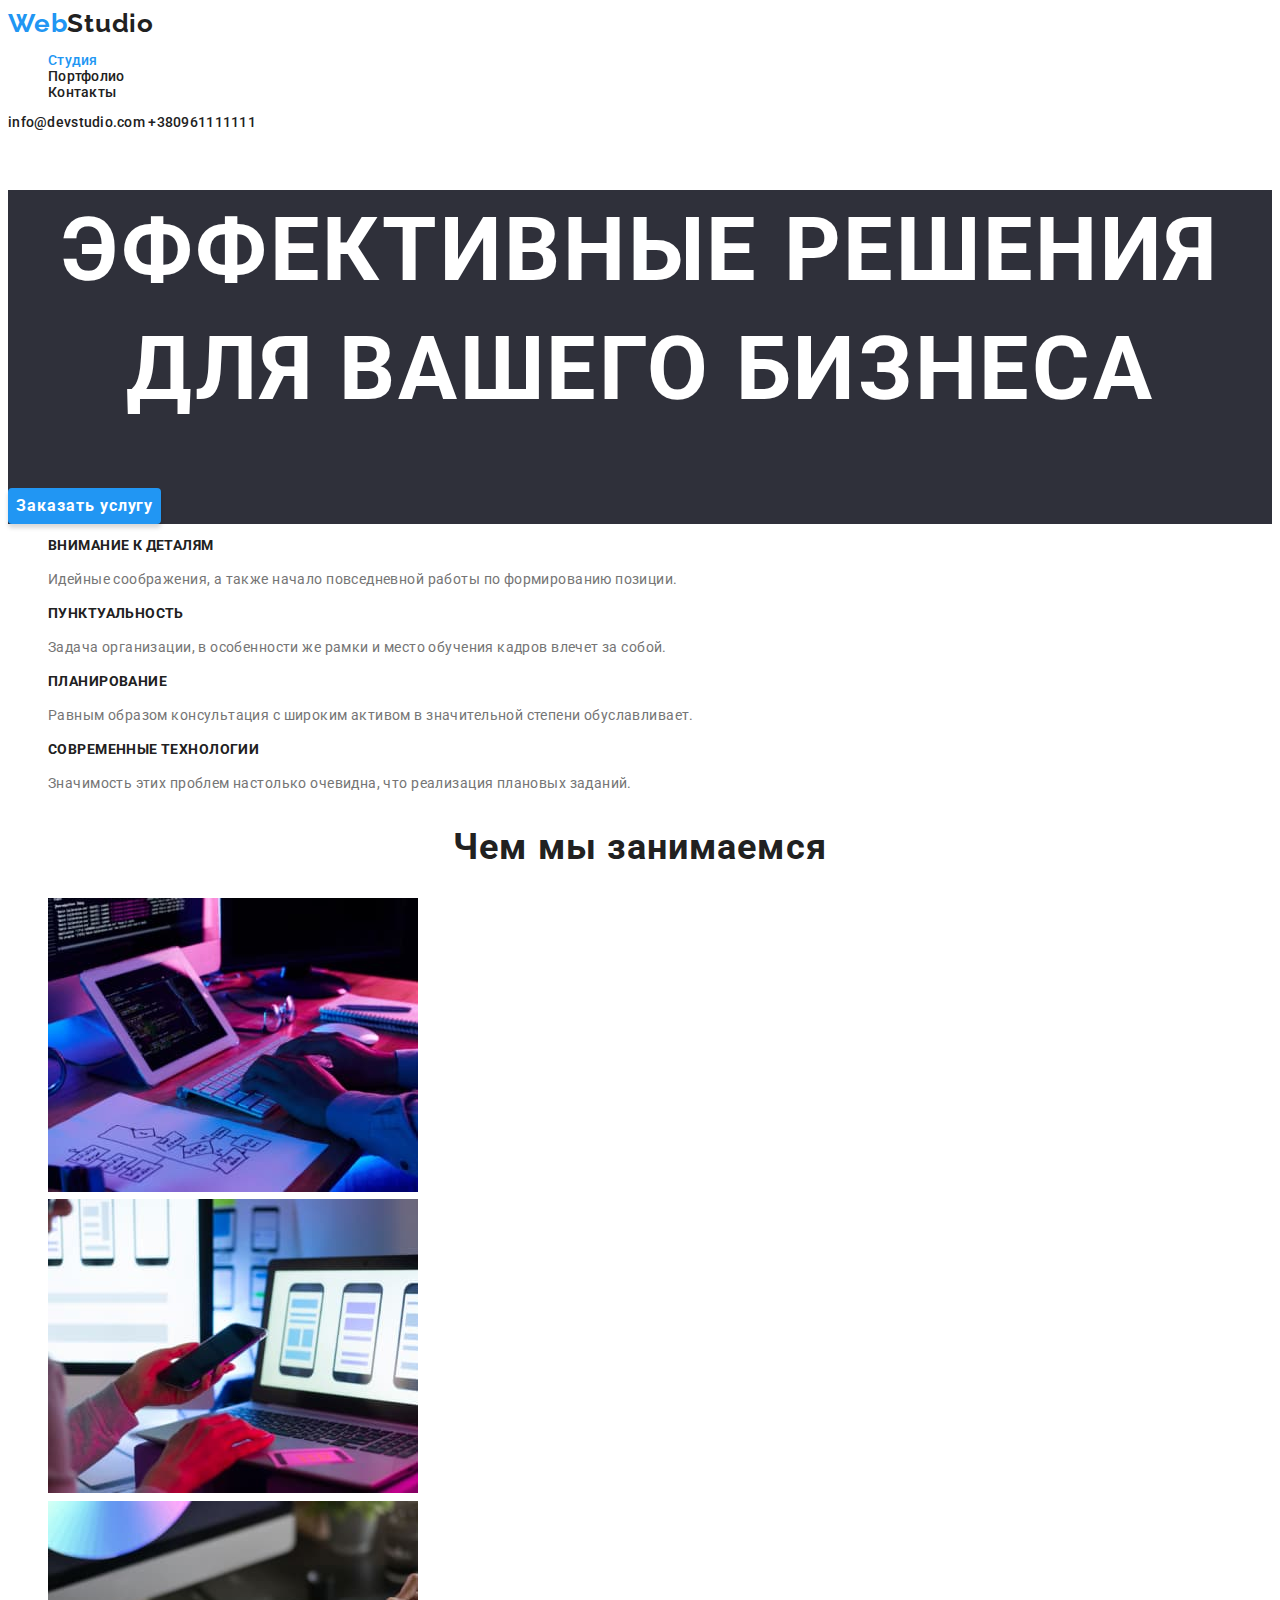
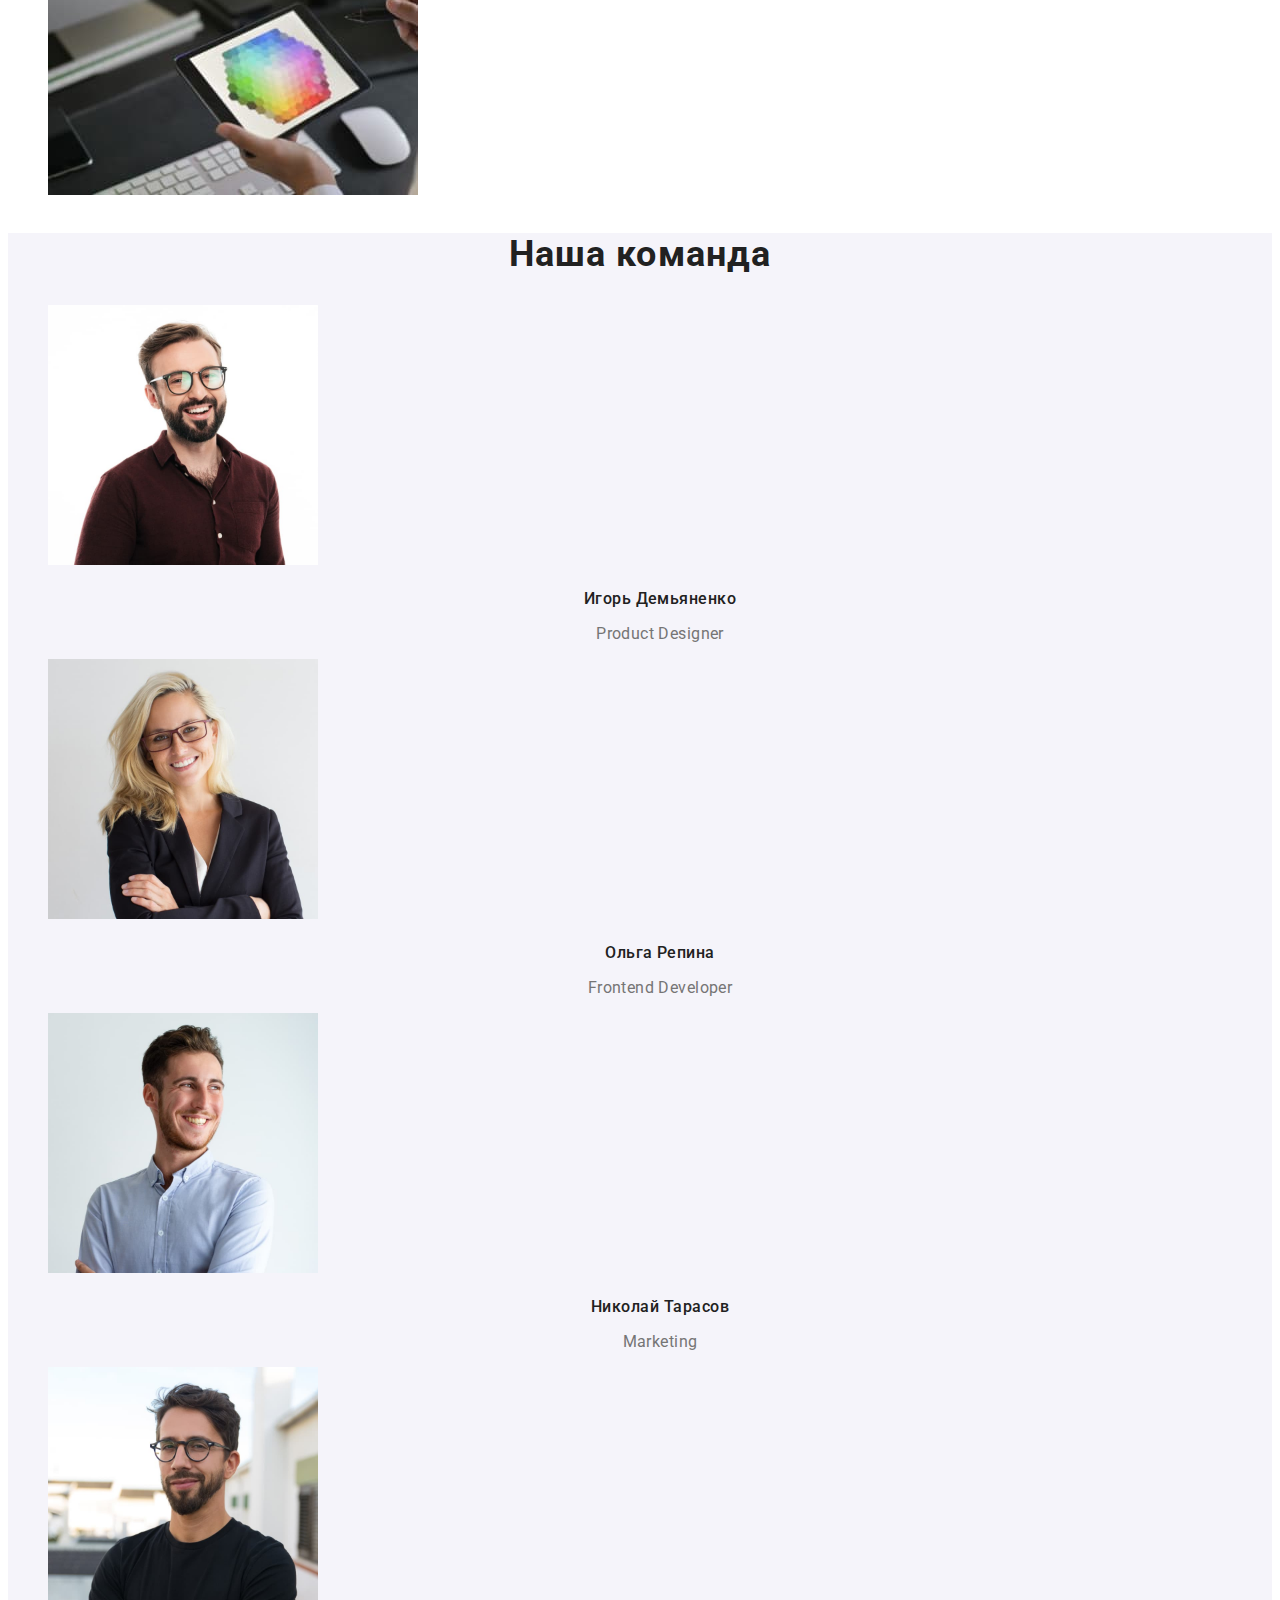
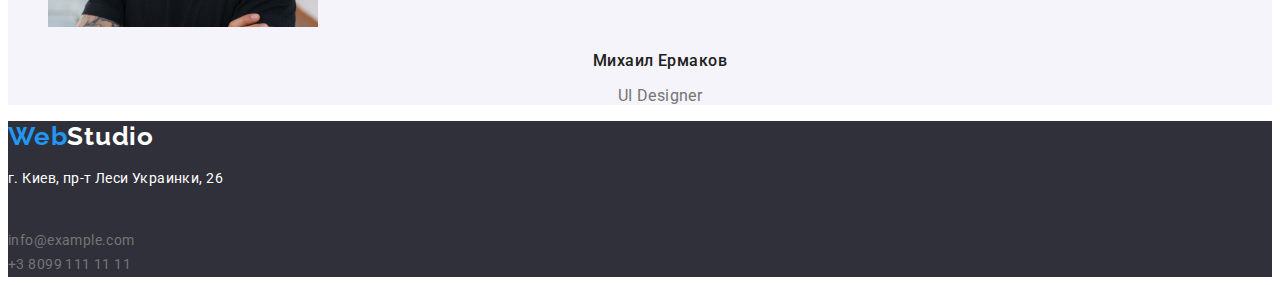
==== commit 008bceaf: "css final 30/04" ====
--- a/index.html
+++ b/index.html
@@ -1,101 +1,168 @@
 <!DOCTYPE html>
 <html lang="ru">
-<head>
-    <meta charset="UTF-8">
-    <meta http-equiv="X-UA-Compatible" content="IE=edge">
-    <meta name="viewport" content="width=device-width, initial-scale=1.0">
+  <head>
+    <meta charset="UTF-8" />
+    <meta http-equiv="X-UA-Compatible" content="IE=edge" />
+    <meta name="viewport" content="width=device-width, initial-scale=1.0" />
     <title>Студия</title>
-    <link rel="preconnect" href="https://fonts.googleapis.com">
-    <link rel="preconnect" href="https://fonts.gstatic.com" crossorigin>
-    <link href="https://fonts.googleapis.com/css2?family=Raleway:wght@700&family=Roboto:wght@400;500;700;900&display=swap" rel="stylesheet">
-    <link rel="stylesheet" href="./scc/styles.css">
-</head>
-<body>
+    <link rel="preconnect" href="https://fonts.googleapis.com" />
+    <link rel="preconnect" href="https://fonts.gstatic.com" crossorigin />
+    <link
+      href="https://fonts.googleapis.com/css2?family=Raleway:wght@700&family=Roboto:wght@400;500;700;900&display=swap"
+      rel="stylesheet"
+    />
+    <link rel="stylesheet" href="./scc/styles.css" />
+  </head>
+  <body>
     <header class="header">
-        <nav class="navigation">
-            <a class=logo href="/">
-                Web<span class="logo-black">Studio</span>
-            </a>
-            <ul class="list">
-                <li class="item"><a class="link navigation-link current" href="./index.html">Студия</a></li>
-                <li class="item"><a class="link navigation-link" href="./portfolio.html">Портфолио</a></li>
-                <li class="item"><a class="link navigation-link" href="">Контакты</a></li>
-            </ul>
-        </nav>
-        <a class="link mail" href="mailto:info@devstudio.com">info@devstudio.com</a>
-        <a class="link header-phone" href="tel:+380961111111">+380961111111</a>
+      <nav class="navigation">
+        <a class="logo" href="/"> Web<span class="logo-black">Studio</span> </a>
+        <ul class="list">
+          <li class="item">
+            <a class="link navigation-link current" href="./index.html"
+              >Студия</a
+            >
+          </li>
+          <li class="item">
+            <a class="link navigation-link" href="./portfolio.html"
+              >Портфолио</a
+            >
+          </li>
+          <li class="item">
+            <a class="link navigation-link" href="">Контакты</a>
+          </li>
+        </ul>
+      </nav>
+      <a class="link mail" href="mailto:info@devstudio.com"
+        >info@devstudio.com</a
+      >
+      <a class="link phone" href="tel:+380961111111">+380961111111</a>
     </header>
-       <main>
-            <section class="hero">
-                <h1 class="hero-title">ЭФФЕКТИВНЫЕ РЕШЕНИЯ <br />ДЛЯ ВАШЕГО БИЗНЕСА</h1>
-                <button type="button" class="btn">Заказать услугу</button>
-            </section>
-        <section class="benefits">
-            <h2 class="visually-hidden">Преимущества компании</h2>
-            <ul>
-                <li class="list list-benefits">
-                    <h3 class="title-benefits">ВНИМАНИЕ К ДЕТАЛЯМ</h3>
-                    <p class="text-benefits">Идейные соображения, а также начало повседневной работы по формированию позиции.</p>
-                </li>
-                <li class="list list-benefits">
-                    <h3 class="title-benefits">ПУНКТУАЛЬНОСТЬ</h3>
-                    <p class="text-benefits">Задача организации, в особенности же рамки и место обучения кадров влечет за собой.</p>
-                </li>
-                <li class="list list-benefits">
-                    <h3 class="title-benefits">ПЛАНИРОВАНИЕ</h3>
-                    <p class="text-benefits">Равным образом консультация с широким активом в значительной степени обуславливает.</p>
-                </li>
-                <li class="list list-benefits">
-                    <h3 class="title-benefits">СОВРЕМЕННЫЕ ТЕХНОЛОГИИ</h3>
-                    <p class="text-benefits">Значимость этих проблем настолько очевидна, что реализация плановых заданий.</p>
-                </li>
-            </ul>
-        </section>
-        <section class="business">
-            <h2 class="title business">Чем мы занимаемся</h2>
-            <ul>
-                <li class="list business">
-                    <img src="./images/picture1.jpg" alt="руки печатают на клавиатуре" width="370" height="294" />
-                </li>
-                <li class="list business">
-                    <img src="./images/picture2.jpg" alt="одна рука держит телефон а другая лежит на ноутбуке" width="370" height="294"/>
-                </li>
-                <li class="list business">
-                    <img src="./images/picture3.jpg" alt="рука держит планшет" width="370" height="294" />
-                </li>
-            </ul>
-        </section>
-        <section class="team">
-            <h2 class="team title">Наша команда</h2>
-            <ul class="team list">
-                <li class="team link">
-                    <img src="./images/photo1.jpg" alt="Игорь Демьяненко" width="270" height="260"/>
-                    <h3 class="team title">Игорь Демьяненко</h3><p class="position">Product Designer</p>
-                </li>
-                <li class="team link">
-                    <img src="./images/photo2.jpg" alt="" width="Ольга Репина" height="260" />
-                    <h3 class="team title">Ольга Репина</h3><p class="position">Frontend Developer</p>
-                </li>
-                <li class="team link">
-                    <img src="./images/photo3.jpg" alt="Николай Тарасов" width="270" height="260" />
-                    <h3 class="team title">Николай Тарасов</h3><p class="position">Marketing</p>
-                </li>
-                <li class="team link">
-                    <img src="./images/photo4.jpg" alt="Михаил Ермаков" width="270" height="260" />
-                    <h3 class="team title">Михаил Ермаков</h3><p class="position">UI Designer</p>
-                </li>
-            </ul>
-        </section>
-       </main>
+    <main>
+      <section class="hero">
+        <h1 class="hero-title">ЭФФЕКТИВНЫЕ РЕШЕНИЯ <br />ДЛЯ ВАШЕГО БИЗНЕСА</h1>
+        <button type="button" class="main-btn">Заказать услугу</button>
+      </section>
+      <section class="benefits">
+        <h2 class="visually-hidden">Преимущества компании</h2>
+        <ul>
+          <li class="list list-benefits">
+            <h3 class="title-benefits">ВНИМАНИЕ К ДЕТАЛЯМ</h3>
+            <p class="text-benefits">
+              Идейные соображения, а также начало повседневной работы по
+              формированию позиции.
+            </p>
+          </li>
+          <li class="list list-benefits">
+            <h3 class="title-benefits">ПУНКТУАЛЬНОСТЬ</h3>
+            <p class="text-benefits">
+              Задача организации, в особенности же рамки и место обучения кадров
+              влечет за собой.
+            </p>
+          </li>
+          <li class="list list-benefits">
+            <h3 class="title-benefits">ПЛАНИРОВАНИЕ</h3>
+            <p class="text-benefits">
+              Равным образом консультация с широким активом в значительной
+              степени обуславливает.
+            </p>
+          </li>
+          <li class="list list-benefits">
+            <h3 class="title-benefits">СОВРЕМЕННЫЕ ТЕХНОЛОГИИ</h3>
+            <p class="text-benefits">
+              Значимость этих проблем настолько очевидна, что реализация
+              плановых заданий.
+            </p>
+          </li>
+        </ul>
+      </section>
+      <section class="business">
+        <h2 class="title business">Чем мы занимаемся</h2>
+        <ul>
+          <li class="list business">
+            <img
+              src="./images/picture1.jpg"
+              alt="руки печатают на клавиатуре"
+              width="370"
+              height="294"
+            />
+          </li>
+          <li class="list business">
+            <img
+              src="./images/picture2.jpg"
+              alt="одна рука держит телефон а другая лежит на ноутбуке"
+              width="370"
+              height="294"
+            />
+          </li>
+          <li class="list business">
+            <img
+              src="./images/picture3.jpg"
+              alt="рука держит планшет"
+              width="370"
+              height="294"
+            />
+          </li>
+        </ul>
+      </section>
+      <section class="team">
+        <h2 class="team title">Наша команда</h2>
+        <ul class="team list">
+          <li class="team link">
+            <img
+              src="./images/photo1.jpg"
+              alt="Игорь Демьяненко"
+              width="270"
+              height="260"
+            />
+            <h3 class="team-member title">Игорь Демьяненко</h3>
+            <p class="position">Product Designer</p>
+          </li>
+          <li class="team link">
+            <img
+              src="./images/photo2.jpg"
+              alt=""
+              width="Ольга Репина"
+              height="260"
+            />
+            <h3 class="team-member title">Ольга Репина</h3>
+            <p class="position">Frontend Developer</p>
+          </li>
+          <li class="team link">
+            <img
+              src="./images/photo3.jpg"
+              alt="Николай Тарасов"
+              width="270"
+              height="260"
+            />
+            <h3 class="team-member title">Николай Тарасов</h3>
+            <p class="position">Marketing</p>
+          </li>
+          <li class="team link">
+            <img
+              src="./images/photo4.jpg"
+              alt="Михаил Ермаков"
+              width="270"
+              height="260"
+            />
+            <h3 class="team-member title">Михаил Ермаков</h3>
+            <p class="position">UI Designer</p>
+          </li>
+        </ul>
+      </section>
+    </main>
     <footer class="footer">
-       <a class=logo href="/">
-                Web<span class="logo-white">Studio</span>
-            </a>
-        <address class="address">
-            <p class="address-text">г. Киев, пр-т Леси Украинки, 26</p><br>
-            <a class="link address-mail" href="mailto:info@example.com">info@example.com</a><br>
-            <a class="link address-phone" href="tel:+380991111111">+3 8099 111 11 11</a>
-        </address>
+      <a class="logo" href="/"> Web<span class="logo-white">Studio</span> </a>
+      <address class="address">
+        <p class="address-text">г. Киев, пр-т Леси Украинки, 26</p>
+        <br />
+        <a class="link mail" href="mailto:info@example.com"
+          >info@example.com</a
+        ><br />
+        <a class="link phone" href="tel:+380991111111"
+          >+3 8099 111 11 11</a
+        >
+      </address>
     </footer>
-</body>
-</html>+  </body>
+</html>
--- a/scc/styles.css
+++ b/scc/styles.css
@@ -1,27 +1,26 @@
-:root{
+:root {
   /* fonts */
-  --main-font:'Roboto';
-  --secondary-font:'Raleway';
+  --main-font: "Roboto";
+  --secondary-font: "Raleway";
 
   /* text colours */
-  --accent-cl: #2196F3;
-  --main-txt-cl:#757575;
-  --secondary-txt-cl:#212121;
-  --white:#FFFFFF;
-
+  --accent-cl: #2196f3;
+  --main-txt-cl: #757575;
+  --secondary-txt-cl: #212121;
+  --white: #ffffff;
 
   /* background colors */
-  --main-bg:#FFFFFF;
-  --secondary-bg:#F5F4FA;
-  --hero-bg: #2F303A;
+  --main-bg: #ffffff;
+  --secondary-bg: #f5f4fa;
+  --hero-bg: #2f303a;
 }
 
 body {
-font-family: var(--main-font), sans-serif;
-font-size: 14px;
-line-height: 1.71;
-letter-spacing: 0.03em;
-color: var(--main-txt-cl);
+  font-family: var(--main-font), sans-serif;
+  font-size: 14px;
+  line-height: 1.71;
+  letter-spacing: 0.03em;
+  color: var(--main-txt-cl);
 }
 
 .visually-hidden {
@@ -35,145 +34,203 @@
   clip: rect(0 0 0 0);
   clip-path: inset(50%);
   margin: -1px;
-} 
-
-.link.navigation-link.current {color:var(--accent-cl)}
-
-.link{text-decoration: none;
-color:currentColor;
-}
-.list {list-style: none;}
-
+}
+
+.link.navigation-link.current {
+  color: var(--accent-cl);
+}
+
+.link {
+  text-decoration: none;
+  color: currentColor;
+}
+.list {
+  list-style: none;
+}
 
 /* header */
 
 .header {
-font-weight: 500;
-font-size: 14px;
-line-height: 1.14;
-letter-spacing: 0.02em;
-color:var(--secondary-txt-cl);
+  font-weight: 500;
+  font-size: 14px;
+  line-height: 1.14;
+  letter-spacing: 0.02em;
+  color: var(--secondary-txt-cl);
 }
 .link.navigation-link:hover,
-.link.navigation-link:focus {color:var(--accent-cl)}
+.link.navigation-link:focus {
+  color: var(--accent-cl);
+}
 
 .link.mail:hover,
-.link.mail:focus {color: var(--accent-cl)}
+.link.mail:focus {
+  color: var(--accent-cl);
+}
+
+.link.phone:hover,
+.link.phone:focus {
+  color: var(--accent-cl);
+}
 
 .header-phone {
-color:var(--main-txt-cl);
-}
-
+  color: var(--main-txt-cl);
+}
 
 /* hero */
 
-.logo {font-family: 'Raleway';
-font-style: normal;
-font-weight: 700;
-font-size: 26px;
-line-height: 31px;
-/* identical to box height */
-letter-spacing: 0.03em;
-color:var(--accent-cl);
-}
-.logo-black {color: #212121;}
-.logo-white {color:var(--white)}
-
-.hero {background-color:var(--hero-bg);
-font-weight: 900;
-font-size: 44px;
-line-height: 1.36;
-text-align: center;
-letter-spacing: 0.06em;
-text-transform: uppercase;
-color:var(--white);
-}
-
-.btn {
-font-family: 'Roboto';
-font-style: normal;
-font-weight: 700;
-font-size: 16px;
-line-height: 1.88;
-display: flex;
-align-items: center;
-text-align: center;
-letter-spacing: 0.06em;
-color:var(--white);
-background-color:var(--accent-cl);
-border-color: transparent;
-cursor: pointer;
-box-shadow: 0px 4px 4px rgba(0, 0, 0, 0.15);
-border-radius: 4px;
-}
-
+.logo {
+  font-family: "Raleway";
+  font-style: normal;
+  font-weight: 700;
+  font-size: 26px;
+  line-height: 1.19;
+  /* identical to box height */
+  letter-spacing: 0.03em;
+  color: var(--accent-cl);
+  text-decoration: none;
+}
+.logo-black {
+  color: #212121;
+}
+.logo-white {
+  color: var(--white);
+}
+
+.hero {
+  background-color: var(--hero-bg);
+  font-weight: 900;
+  font-size: 44px;
+  line-height: 1.36;
+  text-align: center;
+  letter-spacing: 0.06em;
+  text-transform: uppercase;
+  color: var(--white);
+}
+
+.main-btn {
+  font-family: inherit;
+  font-style: normal;
+  font-weight: 700;
+  font-size: 16px;
+  line-height: 1.88;
+  display: flex;
+  align-items: center;
+  text-align: center;
+  letter-spacing: 0.06em;
+  color: var(--white);
+  background-color: var(--accent-cl);
+  border-color: transparent;
+  cursor: pointer;
+  box-shadow: 0px 4px 4px rgba(0, 0, 0, 0.15);
+  border-radius: 4px;
+}
 
 /* benefits section */
 
 .title-benefits {
-font-weight: 700;
-font-size: 14px;
-line-height: 1.14;
-text-transform: uppercase;
-color:var(--secondary-txt-cl)
+  font-weight: 700;
+  font-size: 14px;
+  line-height: 1.14;
+  text-transform: uppercase;
+  color: var(--secondary-txt-cl);
 }
 .text-benefits {
-font-weight: 400;
-font-size: 14px;
-line-height: 1.71;
-/* or 171% */
+  font-weight: 400;
+  font-size: 14px;
+  line-height: 1.71;
+  /* or 171% */
 }
 
 .title.business {
-font-weight: 700;
-font-size: 36px;
-line-height: 1.17;
-text-align: center;
-letter-spacing: 0.03em;
-color: var(--secondary-txt-cl)
+  font-weight: 700;
+  font-size: 36px;
+  line-height: 1.17;
+  text-align: center;
+  letter-spacing: 0.03em;
+  color: var(--secondary-txt-cl);
 }
 
 /* section team */
 
-.team {background-color:var(--secondary-bg)}
-.title.team {
-font-weight: 700;
-font-size: 36px;
-line-height: 1.17;
-text-align: center;
-letter-spacing: 0.03em;
-color: var(--secondary-txt-cl)
-}
-
+.team {
+  background-color: var(--secondary-bg);
+}
 .team.title {
-font-weight: 500;
-font-size: 16px;
-line-height: 19px;
-/* identical to box height */
-text-align: center;
-letter-spacing: 0.03em;
-color:var(--secondary-txt-cl)
+  font-weight: 700;
+  font-size: 36px;
+  line-height: 1.17;
+  text-align: center;
+  letter-spacing: 0.03em;
+  color: var(--secondary-txt-cl);
+}
+
+.team-member.title {
+  font-weight: 500;
+  font-size: 16px;
+  line-height: 1.19;
+  /* identical to box height */
+  text-align: center;
+  letter-spacing: 0.03em;
+  color: var(--secondary-txt-cl);
 }
 
 .position {
-font-weight: 400;
-font-size: 16px;
-line-height: 19px;
-/* identical to box height */
-text-align: center;
-}
-
+  font-size: 16px;
+  line-height: 1.19;
+  /* identical to box height */
+  text-align: center;
+}
 
 /* footer */
 
-.footer {background-color: #2F303A;}
+.footer {
+  background-color: #2f303a;
+}
 .address {
-font-family: 'Roboto';
-font-style: normal;
+  font-family: inherit;
+  font-style: normal;
 }
 .address-text {
-color:var(--white)
+  color: var(--white);
 }
 .address-phone {
-color: rgba(255, 255, 255, 0.6);
-}+  color: rgba(255, 255, 255, 0.6);
+}
+
+.secondary-btn {
+  font-family: inherit;
+  font-style: normal;
+  font-weight: 500;
+  font-size: 16px;
+  line-height: 1.63;
+  /* identical to box height, or 162% */
+  text-align: center;
+  letter-spacing: 0.03em;
+  color: var(--secondary-txt-cl);
+  border: none;
+  background-color: #f5f4fa;
+  cursor: pointer;
+}
+
+.secondary-btn:hover,
+.secondary-btn:focus {
+  color: #ffffff;
+  background-color: #2196f3;
+}
+
+.project-title {
+  font-weight: 700;
+  font-size: 18px;
+  line-height: 2;
+  /* identical to box height, or 200% */
+  letter-spacing: 0.06em;
+  color: var(--secondary-txt-cl);
+}
+
+.project-subtitle {
+  font-size: 16px;
+  line-height: 1.88;
+  /* identical to box height, or 188% */
+  letter-spacing: 0.03em;
+  color: var(--main-txt-cl);
+}
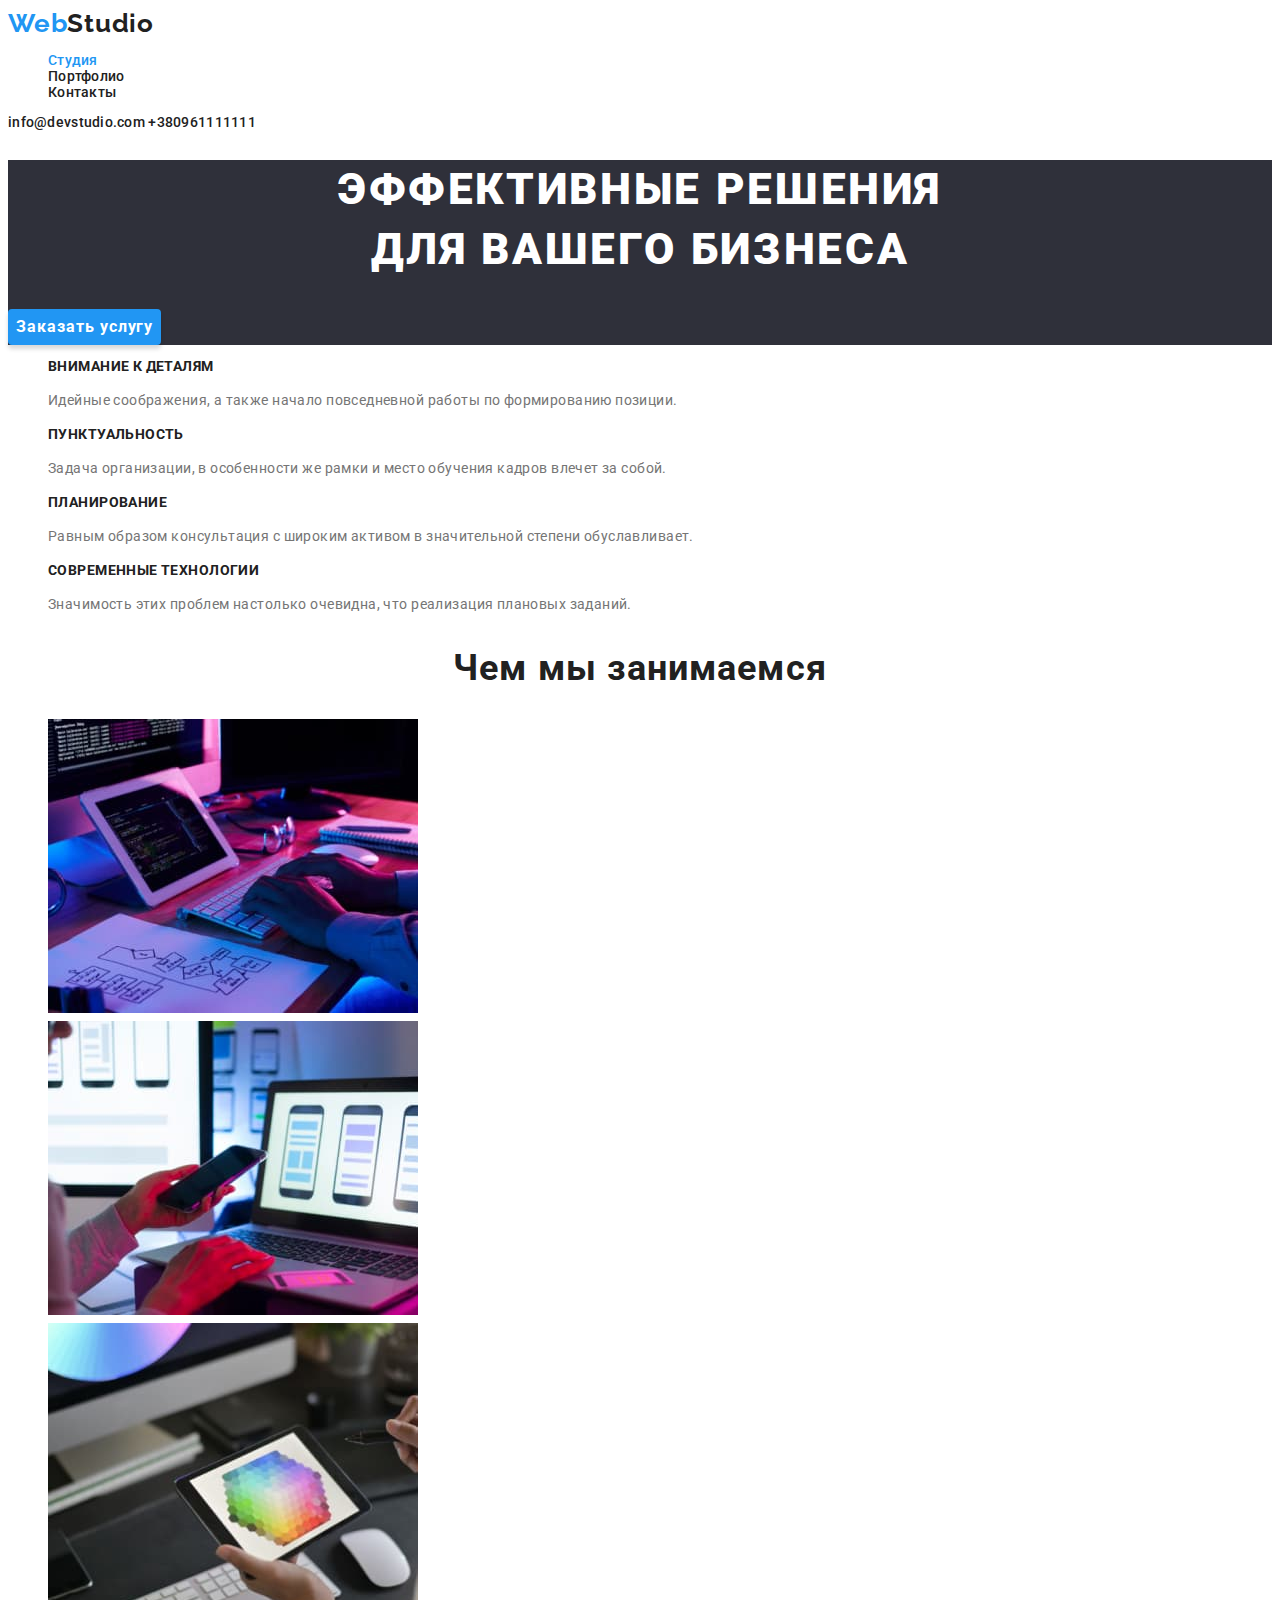
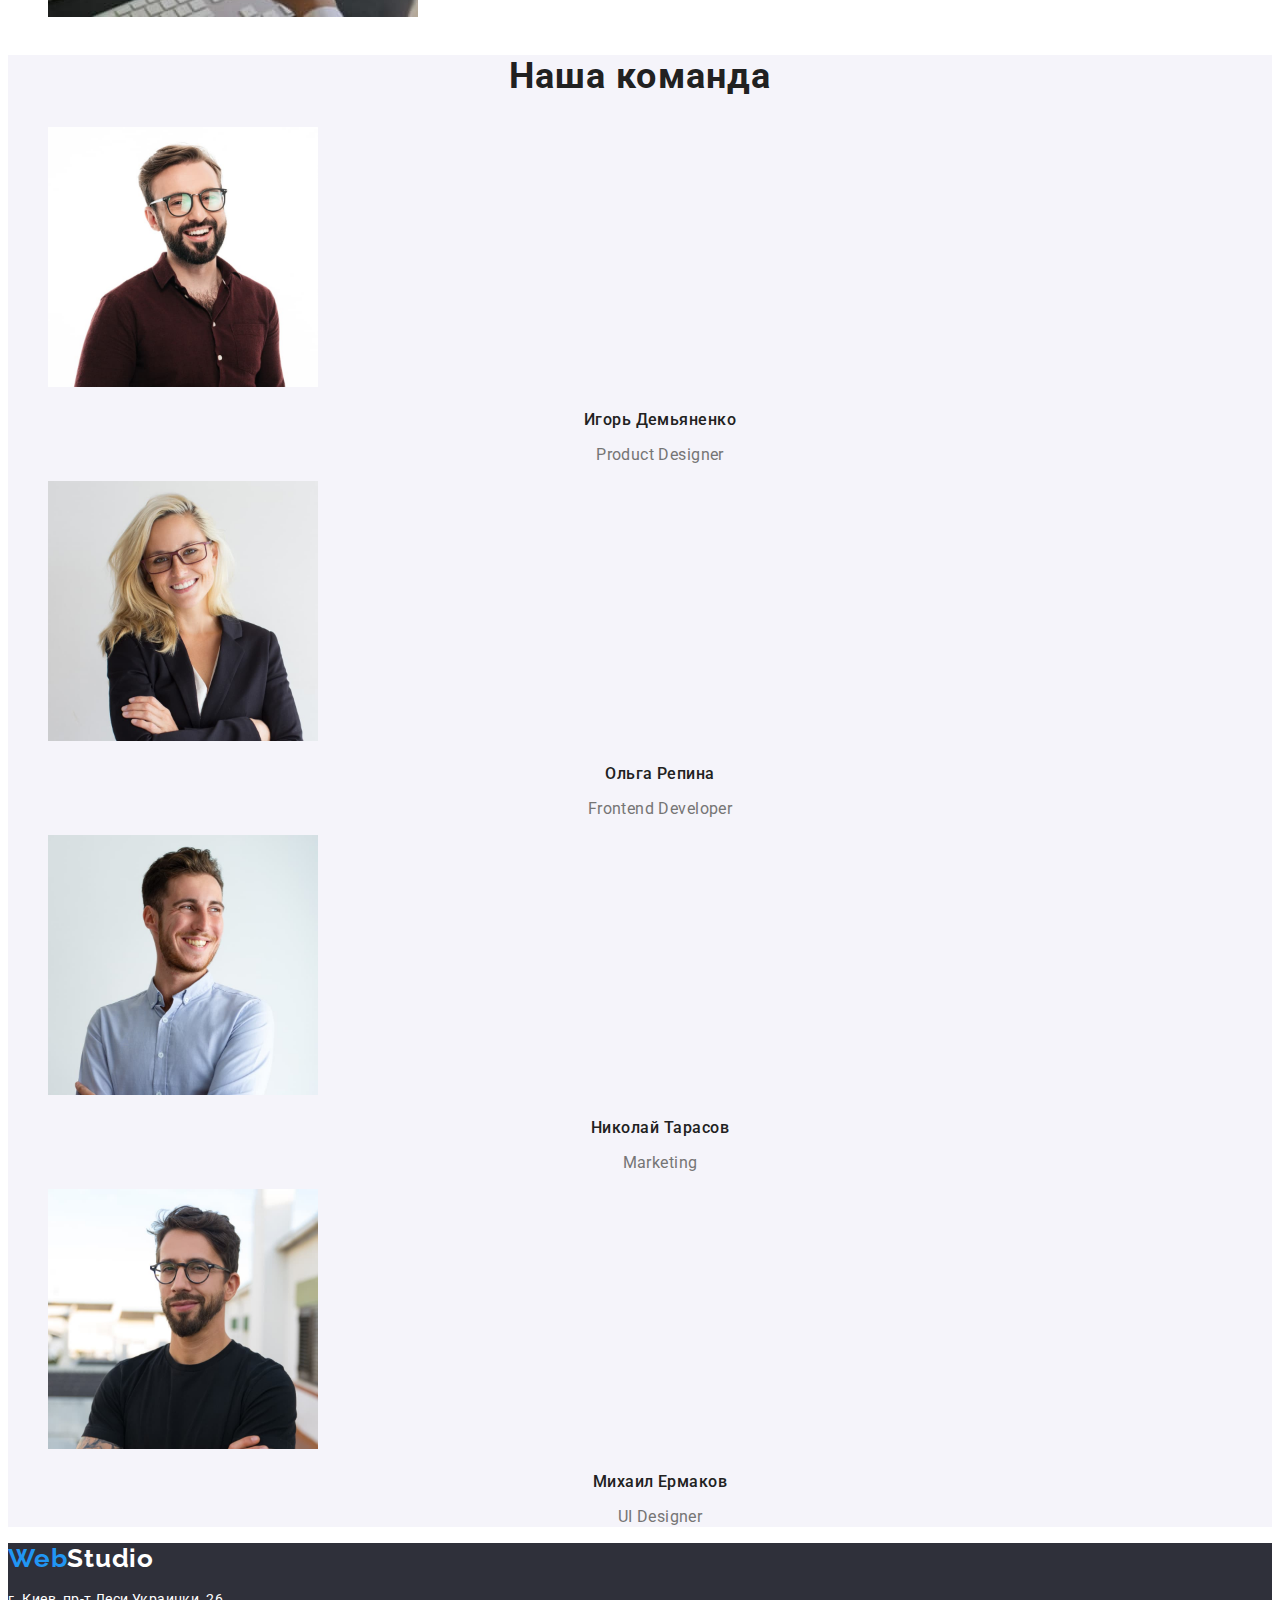
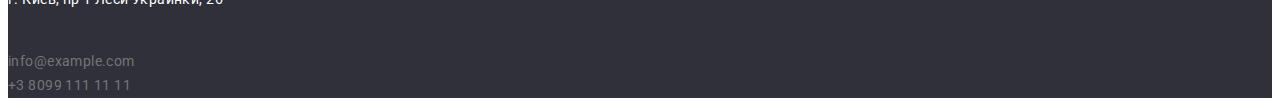
==== commit 57174961: "Исправляет ссылку в лого" ====
--- a/index.html
+++ b/index.html
@@ -16,7 +16,7 @@
   <body>
     <header class="header">
       <nav class="navigation">
-        <a class="logo" href="/"> Web<span class="logo-black">Studio</span> </a>
+        <a class="logo" href="./index.html"> Web<span class="logo-black">Studio</span> </a>
         <ul class="list">
           <li class="item">
             <a class="link navigation-link current" href="./index.html"
--- a/scc/styles.css
+++ b/scc/styles.css
@@ -98,6 +98,9 @@
 
 .hero {
   background-color: var(--hero-bg);
+
+}
+.hero-title {
   font-weight: 900;
   font-size: 44px;
   line-height: 1.36;
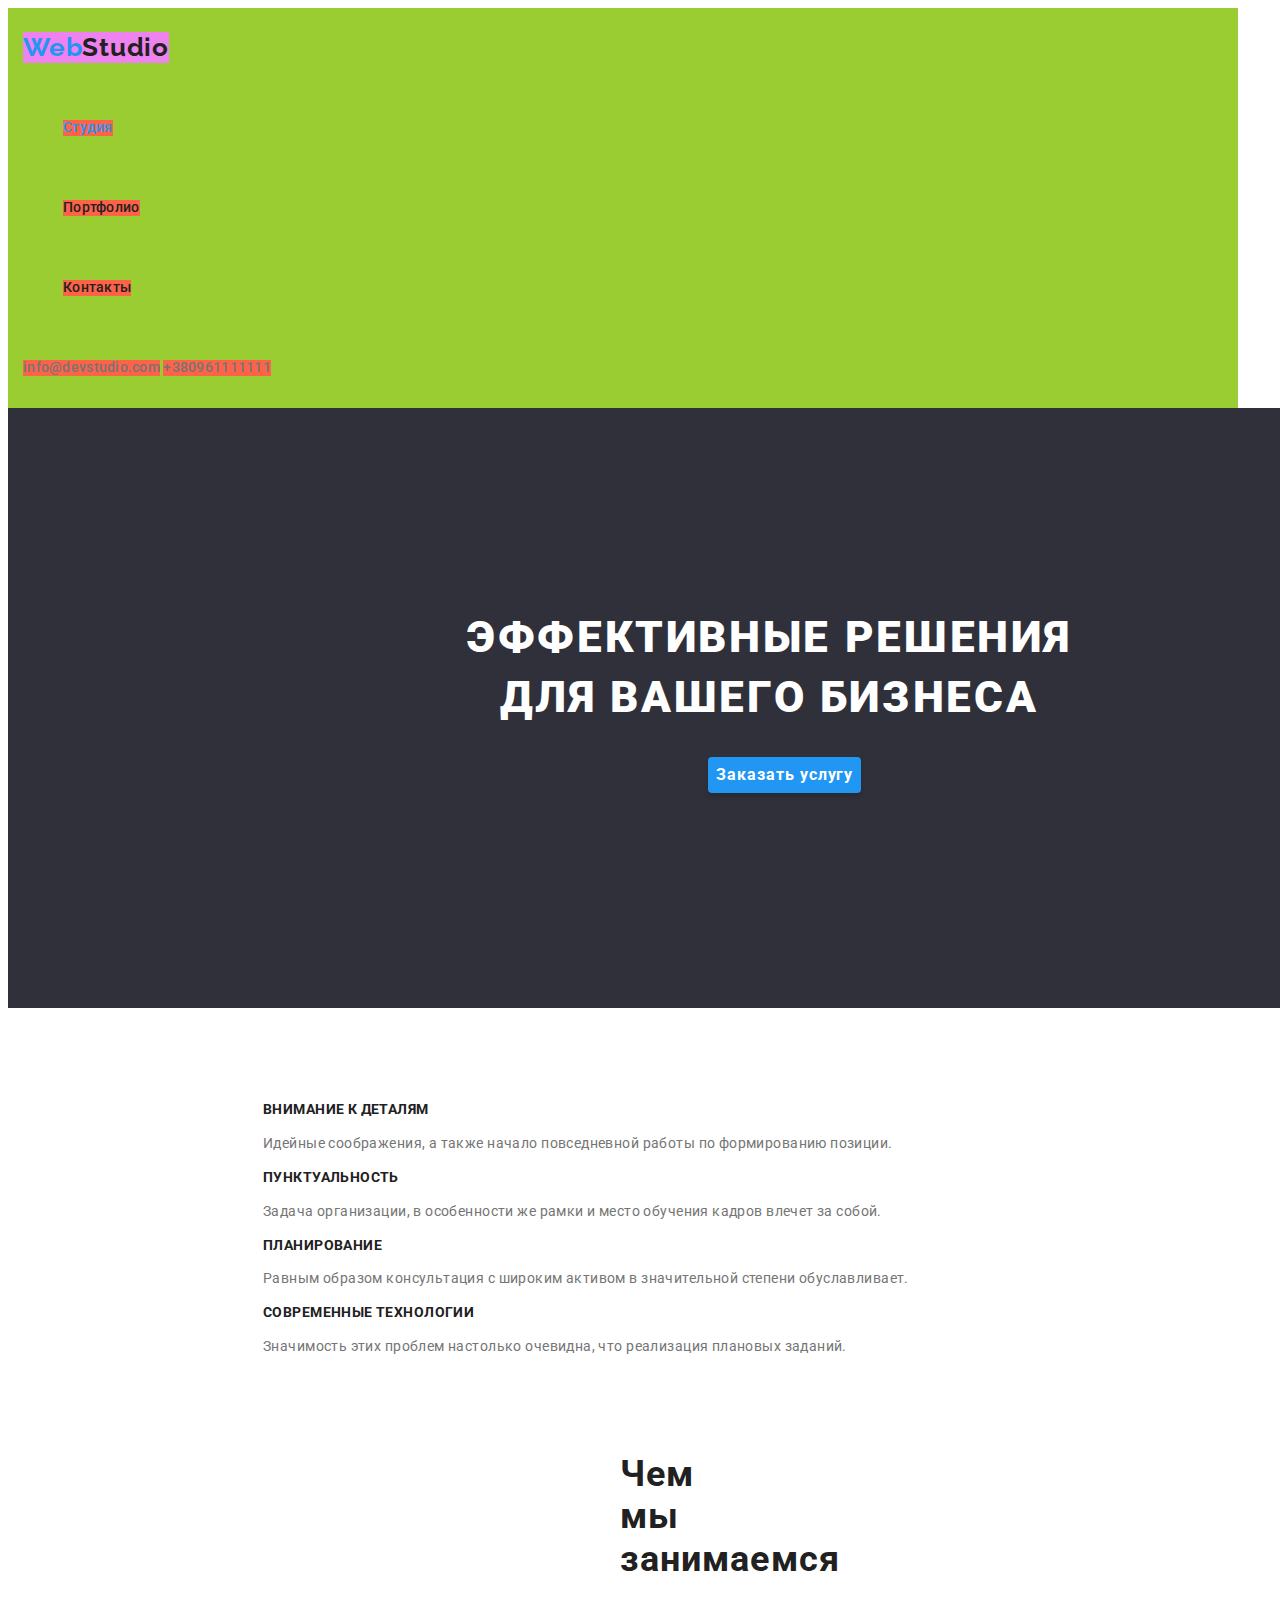
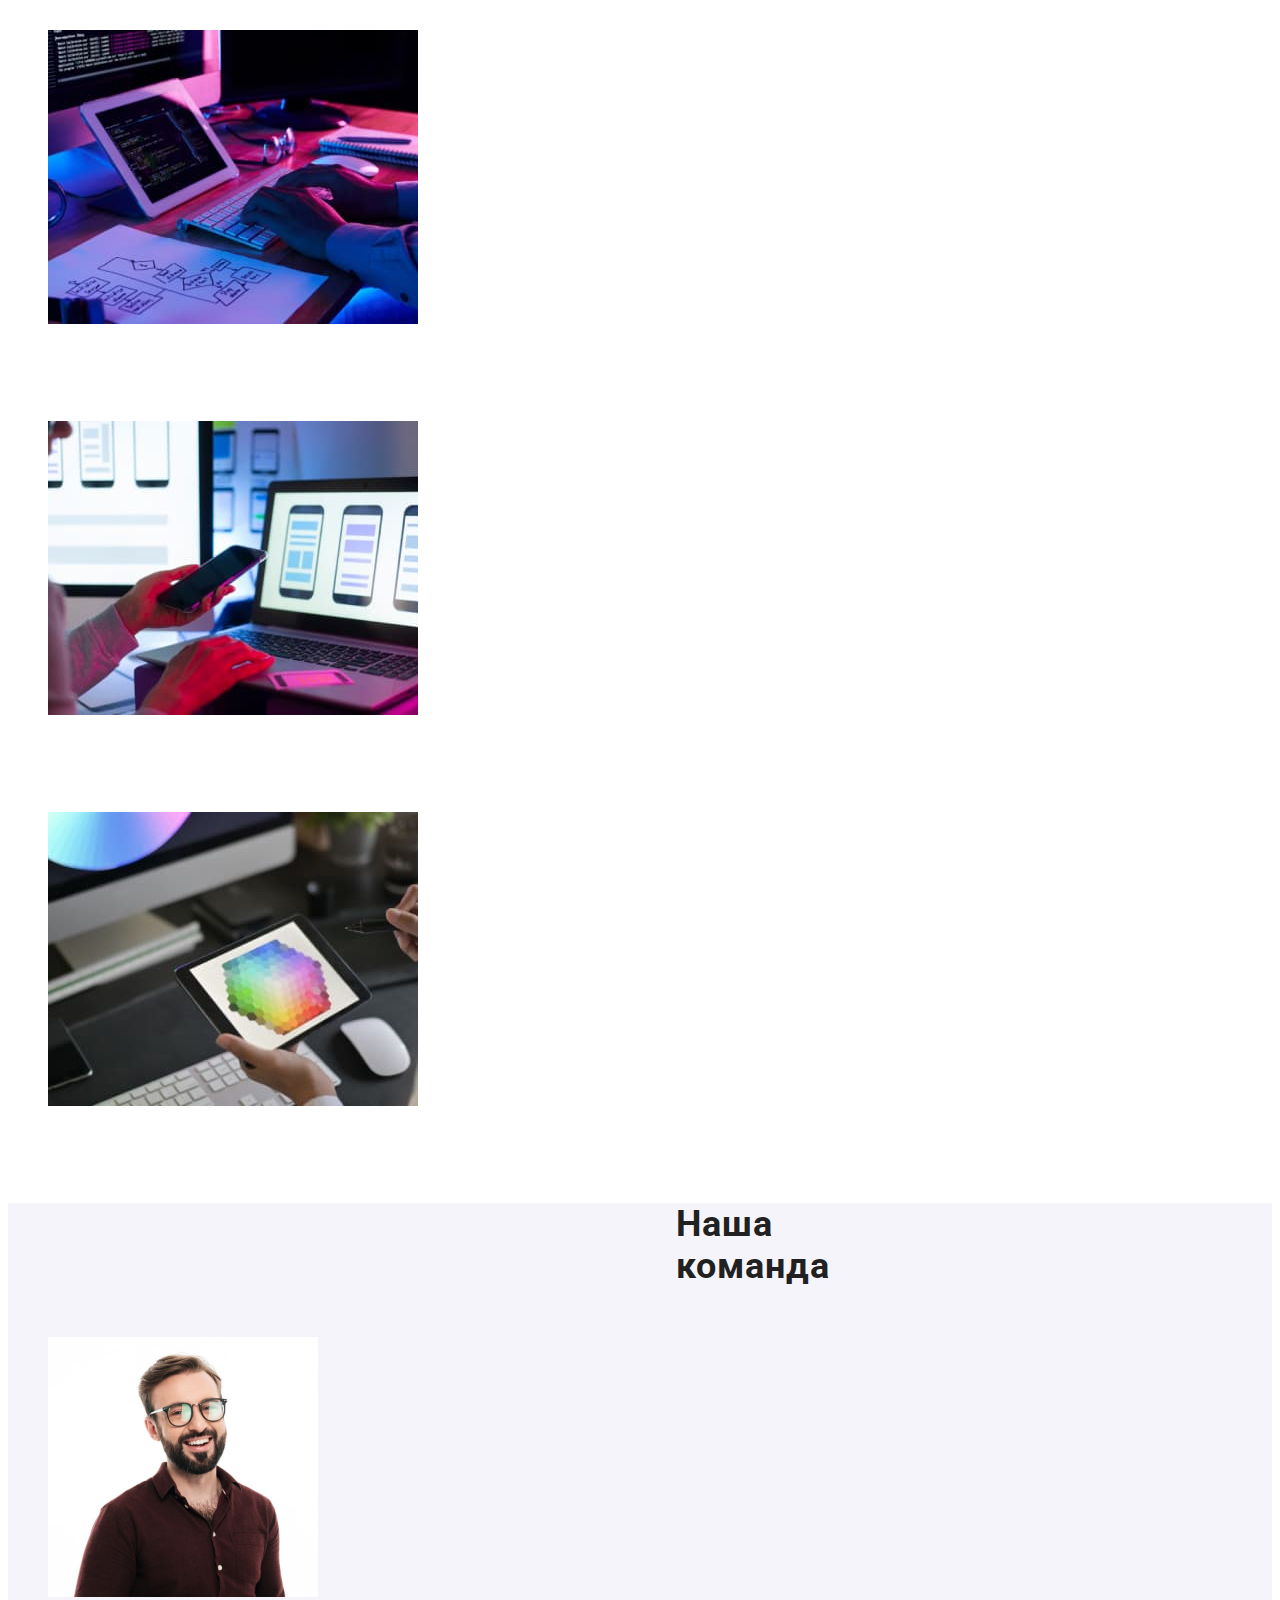
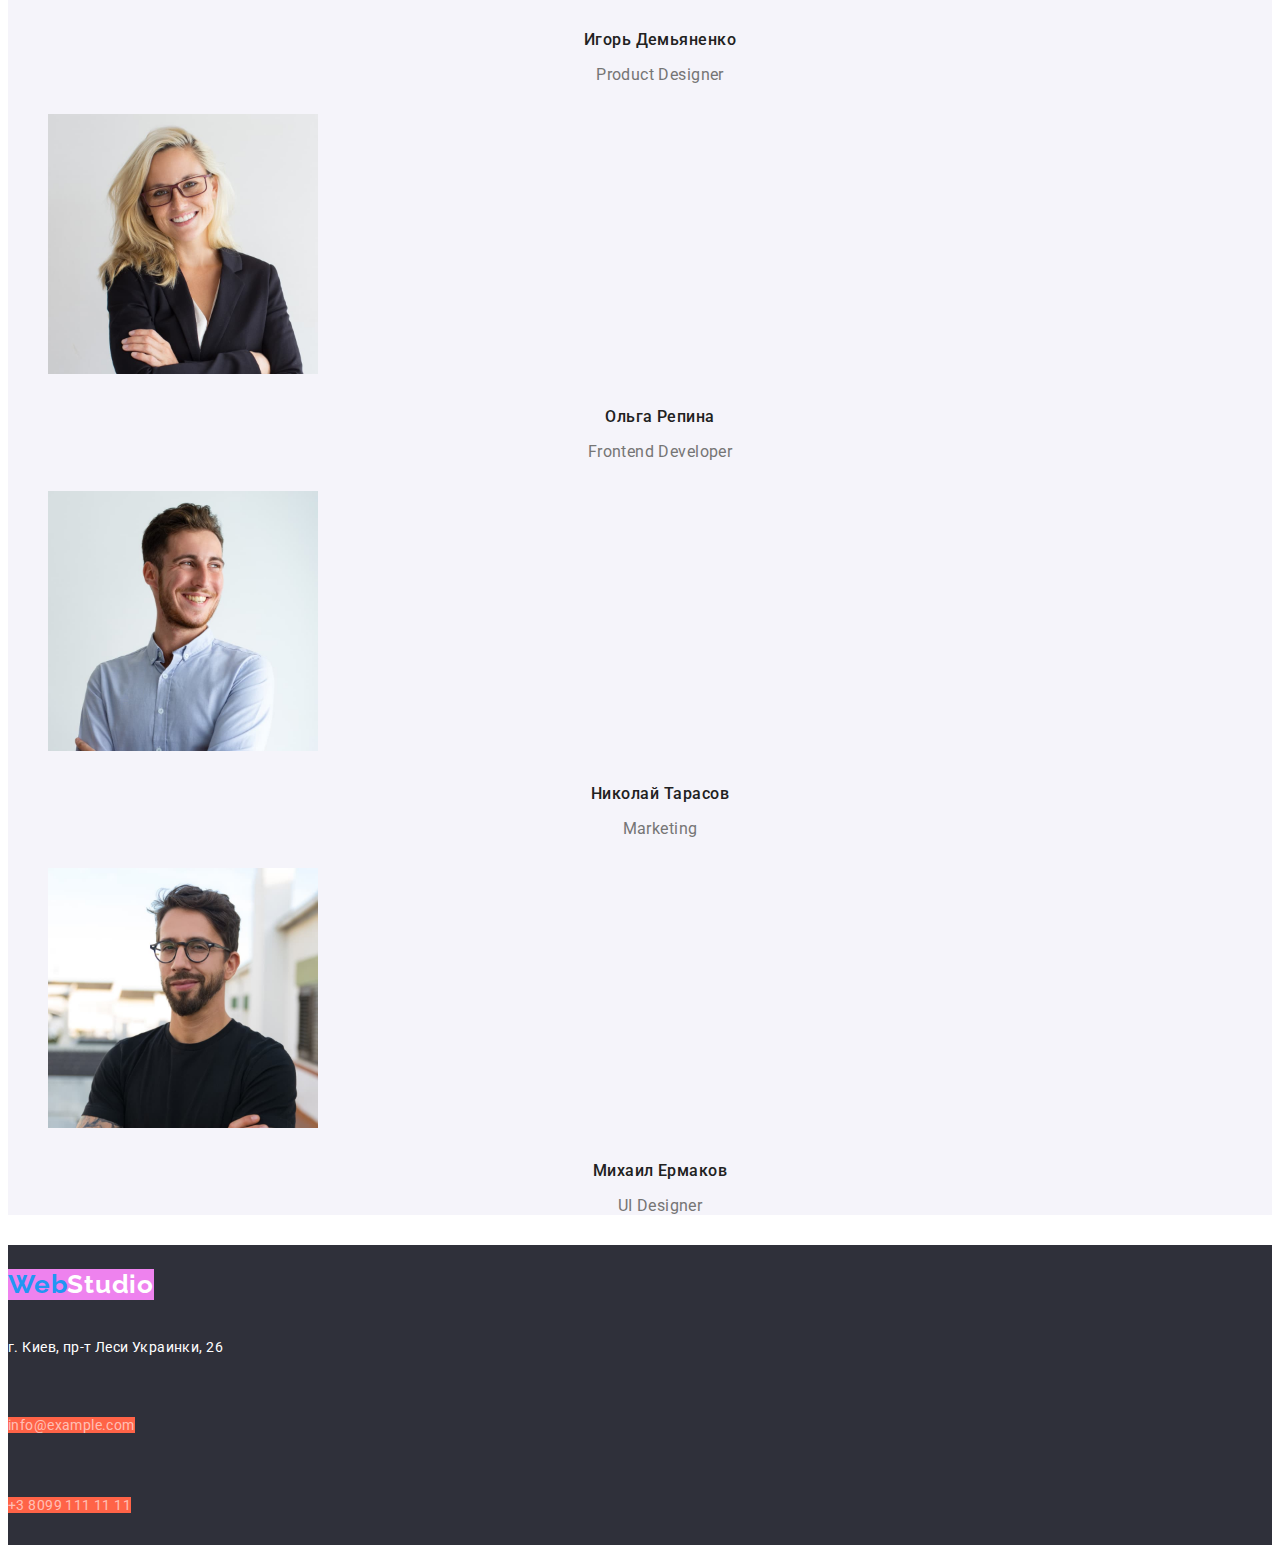
==== commit 14441087: "отступы css" ====
--- a/index.html
+++ b/index.html
@@ -11,32 +11,35 @@
       href="https://fonts.googleapis.com/css2?family=Raleway:wght@700&family=Roboto:wght@400;500;700;900&display=swap"
       rel="stylesheet"
     />
+    <link rel="stylesheet" href="<link rel="stylesheet" href="https://cdn.jsdelivr.net/npm/modern-normalize@1.1.0/modern-normalize.css" />
     <link rel="stylesheet" href="./scc/styles.css" />
   </head>
   <body>
     <header class="header">
-      <nav class="navigation">
-        <a class="logo" href="./index.html"> Web<span class="logo-black">Studio</span> </a>
-        <ul class="list">
-          <li class="item">
-            <a class="link navigation-link current" href="./index.html"
-              >Студия</a
-            >
-          </li>
-          <li class="item">
-            <a class="link navigation-link" href="./portfolio.html"
-              >Портфолио</a
-            >
-          </li>
-          <li class="item">
-            <a class="link navigation-link" href="">Контакты</a>
-          </li>
-        </ul>
-      </nav>
-      <a class="link mail" href="mailto:info@devstudio.com"
-        >info@devstudio.com</a
-      >
-      <a class="link phone" href="tel:+380961111111">+380961111111</a>
+      <div class="container">
+        <nav class="navigation">
+          <a class="logo" href="./index.html"> Web<span class="logo-black">Studio</span> </a>
+          <ul class="list">
+            <li class="item">
+              <a class="link navigation-link current" href="./index.html"
+                >Студия</a
+              >
+            </li>
+            <li class="item">
+              <a class="link navigation-link" href="./portfolio.html"
+                >Портфолио</a
+              >
+            </li>
+            <li class="item">
+              <a class="link navigation-link" href="">Контакты</a>
+            </li>
+          </ul>
+        </nav>
+        <a class="link mail" href="mailto:info@devstudio.com"
+          >info@devstudio.com</a
+        >
+        <a class="link phone" href="tel:+380961111111">+380961111111</a>
+      </>
     </header>
     <main>
       <section class="hero">
@@ -78,7 +81,7 @@
       </section>
       <section class="business">
         <h2 class="title business">Чем мы занимаемся</h2>
-        <ul>
+        <ul class="list">
           <li class="list business">
             <img
               src="./images/picture1.jpg"
--- a/scc/styles.css
+++ b/scc/styles.css
@@ -18,10 +18,12 @@
 body {
   font-family: var(--main-font), sans-serif;
   font-size: 14px;
-  line-height: 1.71;
   letter-spacing: 0.03em;
   color: var(--main-txt-cl);
 }
+
+
+
 
 .visually-hidden {
   position: absolute;
@@ -48,7 +50,19 @@
   list-style: none;
 }
 
+h1, h2, h3, ul {margin: 0px;}
+
 /* header */
+
+.container {
+  width: 1200px;
+  /* margin-left: auto;
+  margin-right: auto; */
+  padding-left: 15px;
+  padding-right: 15px;
+ background-color: yellowgreen;
+}
+
 
 .header {
   font-weight: 500;
@@ -57,11 +71,20 @@
   letter-spacing: 0.02em;
   color: var(--secondary-txt-cl);
 }
+
+.link.navigation-link,
+.link.mail, .link.phone {
+  display: inline-block;
+  margin-top: 32px;
+ margin-bottom: 32px;
+background-color: tomato;}
+
 .link.navigation-link:hover,
 .link.navigation-link:focus {
   color: var(--accent-cl);
 }
 
+
 .link.mail:hover,
 .link.mail:focus {
   color: var(--accent-cl);
@@ -72,15 +95,12 @@
   color: var(--accent-cl);
 }
 
-.header-phone {
+.link.phone, .link.mail {
   color: var(--main-txt-cl);
 }
-
-/* hero */
 
 .logo {
   font-family: "Raleway";
-  font-style: normal;
   font-weight: 700;
   font-size: 26px;
   line-height: 1.19;
@@ -88,6 +108,10 @@
   letter-spacing: 0.03em;
   color: var(--accent-cl);
   text-decoration: none;
+  display: inline-block;
+  margin-top: 24px;
+  margin-bottom: 25px;
+  background-color: violet;
 }
 .logo-black {
   color: #212121;
@@ -95,9 +119,16 @@
 .logo-white {
   color: var(--white);
 }
+ 
+
+
+/* hero */
 
 .hero {
   background-color: var(--hero-bg);
+  width: 1600px;
+  height: 600px;
+  margin-bottom: 94px;
 
 }
 .hero-title {
@@ -108,11 +139,18 @@
   letter-spacing: 0.06em;
   text-transform: uppercase;
   color: var(--white);
+  
+  display: inline-block;
+  text-align: center;
+  margin-top: 200px;
+  margin-bottom: 30px;
+  margin-left: 459px;
+  margin-right: 452px;
+
 }
 
 .main-btn {
   font-family: inherit;
-  font-style: normal;
   font-weight: 700;
   font-size: 16px;
   line-height: 1.88;
@@ -125,10 +163,26 @@
   border-color: transparent;
   cursor: pointer;
   box-shadow: 0px 4px 4px rgba(0, 0, 0, 0.15);
+  
+  text-align: center;
+  display: inline-block;
+  margin-left: 700px;
+  margin-right: 700px;
+  margin-bottom: 200px;
+
   border-radius: 4px;
+
 }
 
 /* benefits section */
+
+.benefits {
+ 
+  margin-left: 215px;
+  margin-right: 215px;
+  margin-bottom: 94px;
+}
+
 
 .title-benefits {
   font-weight: 700;
@@ -138,11 +192,13 @@
   color: var(--secondary-txt-cl);
 }
 .text-benefits {
-  font-weight: 400;
   font-size: 14px;
   line-height: 1.71;
   /* or 171% */
 }
+/* section business */
+
+
 
 .title.business {
   font-weight: 700;
@@ -151,6 +207,13 @@
   text-align: center;
   letter-spacing: 0.03em;
   color: var(--secondary-txt-cl);
+
+  margin-left: 612px;
+  margin-right: 612px;
+  margin-bottom: 50px;
+}
+.business .list {
+  margin-bottom: 94px;
 }
 
 /* section team */
@@ -165,6 +228,10 @@
   text-align: center;
   letter-spacing: 0.03em;
   color: var(--secondary-txt-cl);
+  margin-top: 94px;
+  margin-right: 668px;
+  margin-left: 668px;
+  margin-bottom: 50px;
 }
 
 .team-member.title {
@@ -175,6 +242,9 @@
   text-align: center;
   letter-spacing: 0.03em;
   color: var(--secondary-txt-cl);
+  margin-top: 30px;
+  margin-bottom: 10px;
+
 }
 
 .position {
@@ -182,6 +252,7 @@
   line-height: 1.19;
   /* identical to box height */
   text-align: center;
+  margin-bottom: 30px;
 }
 
 /* footer */
@@ -196,13 +267,20 @@
 .address-text {
   color: var(--white);
 }
-.address-phone {
+.footer .link.phone,
+.footer .link.mail {
   color: rgba(255, 255, 255, 0.6);
 }
+.footer .link.phone:hover,
+.footer .link.phone:focus {
+  color:var(--accent-cl) }
+
+.footer .link.mail:hover,
+.footer .link.mail:focus {
+  color:var(--accent-cl) }
 
 .secondary-btn {
   font-family: inherit;
-  font-style: normal;
   font-weight: 500;
   font-size: 16px;
   line-height: 1.63;
